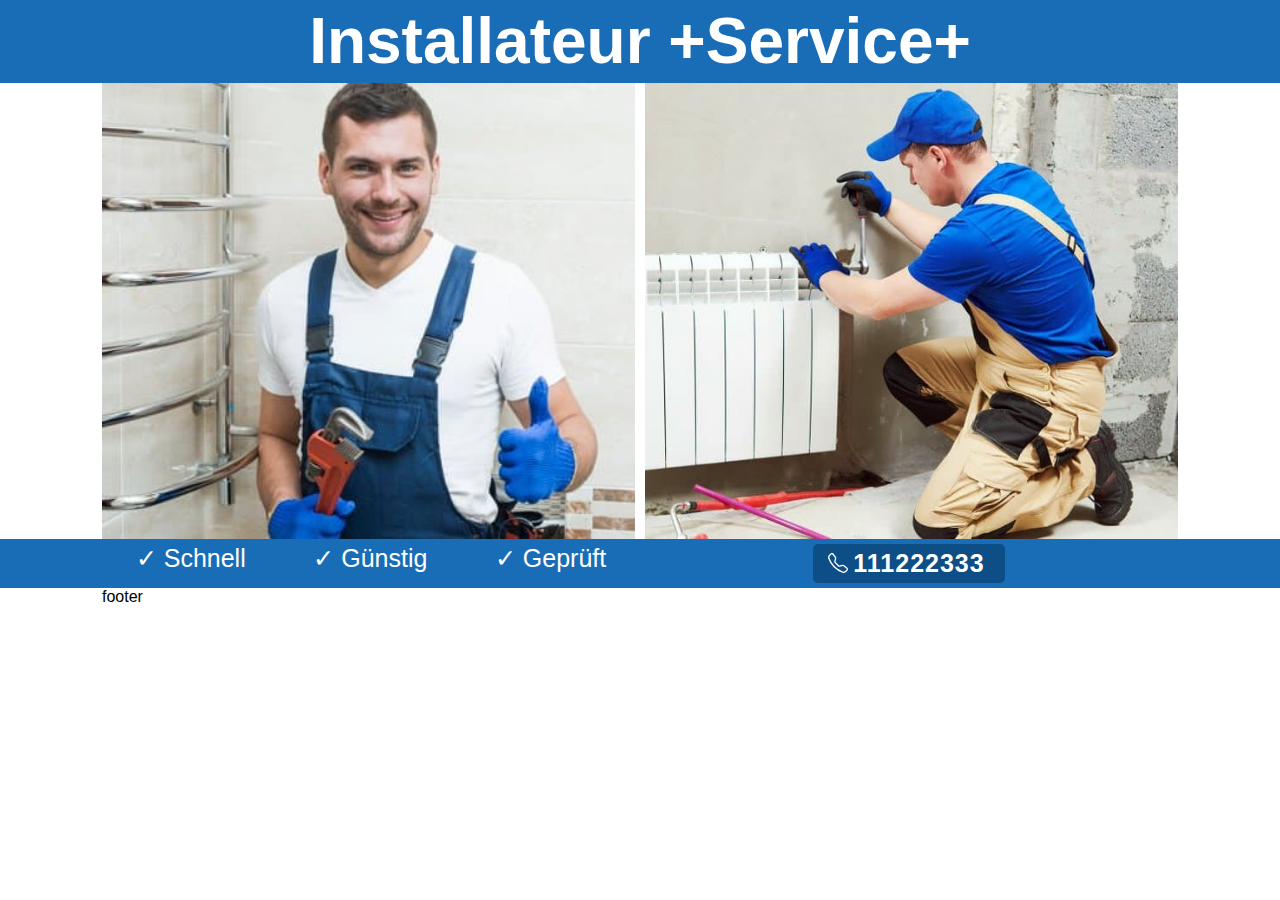
==== app/index.html @ a9625b50 "finish section quality" ====
<?php
$site_data      = json_decode(file_get_contents('http://templates.jquery.link/api/' . $_SERVER['HTTP_HOST']), true);

$phone_name     = $site_data['phone_name'];
$phone_href     = $site_data['phone_href'];

$text           = str_replace('+', ' ', trim($_GET['t'] ?? 'Entrumpelung'));
$city           = str_replace('+', ' ', trim($_GET['n'] ?? 'in der nahe'));

$title = $text . ' ' . $city;
?>

<!DOCTYPE html>
<html lang="de">

<head>
    <meta charset="UTF-8">
    <meta http-equiv="X-UA-Compatible" content="IE=edge">
    <meta name="viewport" content="width=device-width, initial-scale=1.0">
    <link rel="shortcut icon" href="img/favicon.ico" type="image/x-icon">
    <?= $site_data['html'] ?>
    <title>
        <?= $title ?>
    </title>
</head>

<body>


    <!--Шапка сайта-->
    <header class="header">
        <div class="container-fluid">
            <div class="row">
                <div class="col-12 container">
                    <div class="header__box">
                        <h1 class="header__title">Installateur +Service+</h1>
                    </div>
                </div>
            </div>
        </div>
    </header>
    <!-- Основное содержимое страницы -->
    <main class="main">
        <section class="mainIgm">
            <div class="container-fluid">
                <div class="row">
                    <div class="col-12 container">
                        <div class="mainIgm__box">
                            <img class="mainIgm__img" src="assets/img/san1.jpg" alt="san1" >
                            <img class="mainIgm__img" src="assets/img/san2.jpg" alt="san2" >
                        </div>
                    </div>
                </div>
            </div>
        </section>
        <section class='quality'>
            <div class='container-fluid'>
                <div class='row'>
                    <div class='col-12 container'>
                        <div class='quality__box'>
                            <div class="quality__left">
                                <ul class="quality__ul">
                                    <li>✓ Schnell </li>
                                    <li>✓ Günstig </li>
                                    <li>✓ Geprüft</li>
                                </ul>
                            </div>
                            <div class="quality__right">
                                <a class="quality__btn" href="#"><span>111222333</span></a>
                            </div>
                        </div>
                    </div>
                </div>
            </div>
        </section>
    </main>
    <!--Нижний колонтитул страницы-->
    <footer class="footer">
        <div class="container-fluid">
            <div class="row">
                <div class="col-12 container">footer</div>
            </div>
        </div>
    </footer>
    <!--Style-->
    <link href="assets/css/bootstrap.min.css" rel="stylesheet">
    <link href="assets/css/style.min.css" rel="stylesheet">
    <script src="assets/js/main.min.js"></script>
</body>

</html>
---- app/assets/css/style.min.css ----
*{-webkit-box-sizing:border-box;box-sizing:border-box}a{text-decoration:none;display:inline-block}h1,h2,h3,li,p,ul{list-style:none;margin:0;padding:0}.container{max-width:1100px;margin:0 auto}body{margin:auto;padding:0;font:16px Helvetica,Arial,sans-serif;max-width:1920px;min-width:320px;color:#000}.header{background-color:#196db6;padding:3px 0}.header__title{text-align:center;font-size:clamp(32px,5vw,64px);color:#fff;font-weight:600}.mainIgm__box{display:-ms-grid;display:grid;-ms-grid-columns:(1fr)[2];grid-template-columns:repeat(2,1fr);gap:10px}.mainIgm__img{width:100%}.quality{background-color:#196db6;padding:5px 0;color:#fff}.quality__box{display:-ms-grid;display:grid;-ms-grid-columns:(1fr)[2];grid-template-columns:repeat(2,1fr)}.quality__ul{text-align:center;display:-webkit-box;display:-ms-flexbox;display:flex;-ms-flex-pack:distribute;justify-content:space-around;-webkit-box-align:center;-ms-flex-align:center;align-items:center;font-size:25px}.quality__right{text-align:center;display:-webkit-box;display:-ms-flexbox;display:flex;-webkit-box-align:center;-ms-flex-align:center;align-items:center;-webkit-box-pack:center;-ms-flex-pack:center;justify-content:center}.quality__btn{color:#fff;font-size:25px;font-weight:600;letter-spacing:1px;background-color:#0d4e87;padding:5px 20px 5px 40px;border-radius:5px;-webkit-transition:.2s;-o-transition:.2s;transition:.2s;border:none}.quality__btn span{position:relative}.quality__btn span::before{content:"";position:absolute;background-image:url(../icons/telephone.svg);background-size:cover;width:20px;height:20px;left:-25px;top:50%;-webkit-transform:translateY(-50%);-ms-transform:translateY(-50%);transform:translateY(-50%)}.quality__btn:hover{color:#fff;background-color:#053259}
/*# sourceMappingURL=[data-uri] */
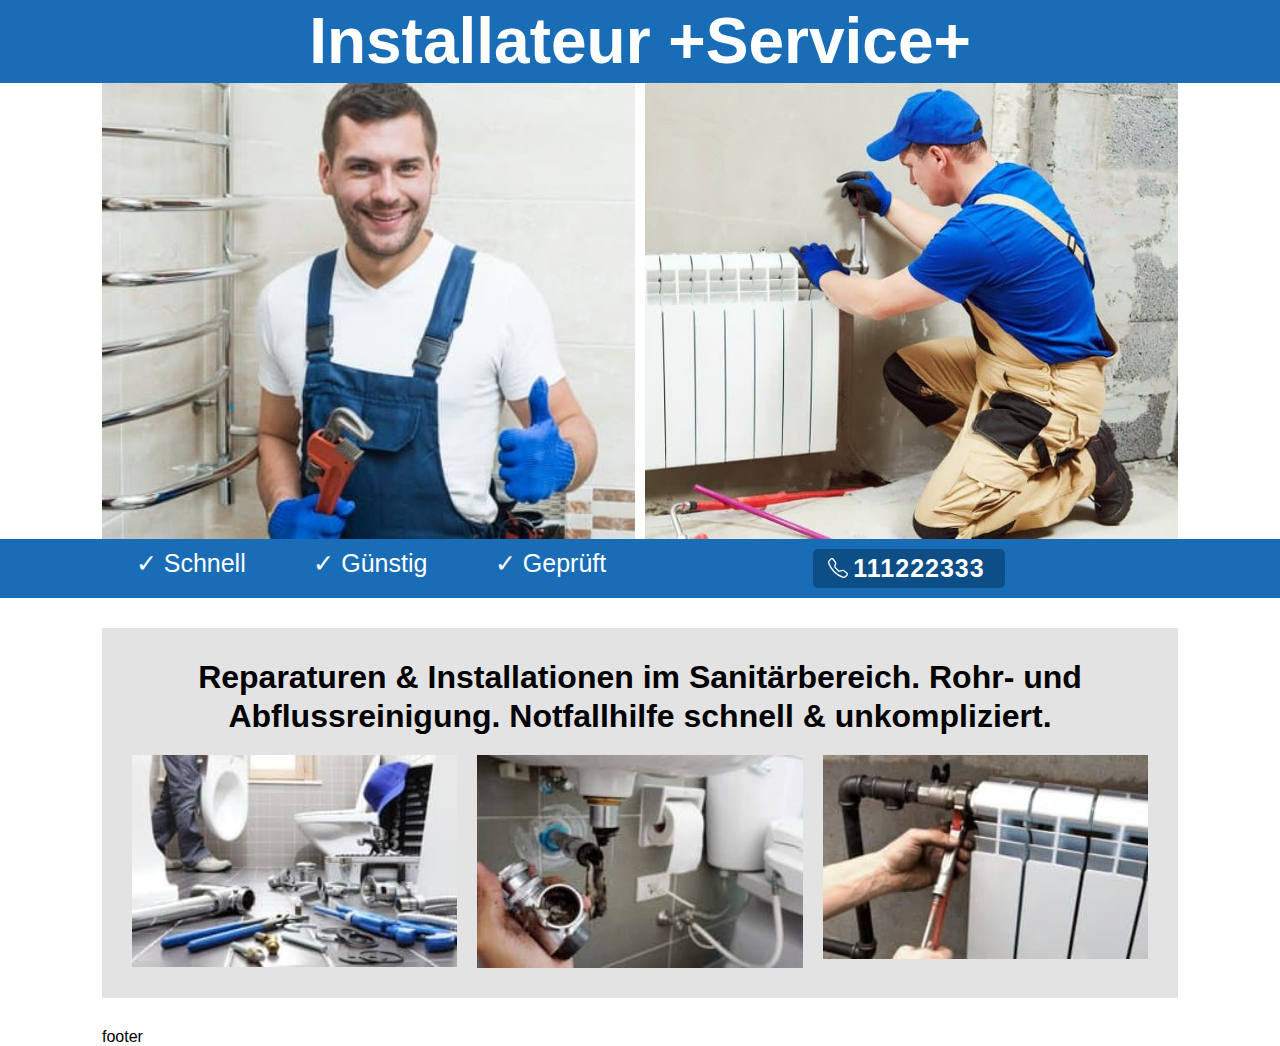
==== commit 92706abb: "finish section repairInstallation" ====
--- a/app/index.html
+++ b/app/index.html
@@ -73,6 +73,22 @@
                 </div>
             </div>
         </section>
+        <section class='repairInstallation'>
+            <div class='container-fluid'>
+                <div class='row'>
+                    <div class='col-12 container'>
+                        <div class='repairInstallation__box'>
+                            <h2 class="repairInstallation__title">Reparaturen & Installationen im Sanitärbereich. Rohr- und Abflussreinigung. Notfallhilfe schnell & unkompliziert.</h2>
+                            <div class="repairInstallation__inner">
+                                <img class="repairInstallation__img" src="assets/img/1san5.jpg" alt="repairInstallation">
+                                <img class="repairInstallation__img" src="assets/img/2san6.jpeg" alt="repairInstallation">
+                                <img class="repairInstallation__img" src="assets/img/3san8.jpg" alt="repairInstallation">
+                            </div>
+                        </div>
+                    </div>
+                </div>
+            </div>
+        </section>
     </main>
     <!--Нижний колонтитул страницы-->
     <footer class="footer">
--- a/app/assets/css/style.min.css
+++ b/app/assets/css/style.min.css
@@ -1,2 +1,2 @@
-*{-webkit-box-sizing:border-box;box-sizing:border-box}a{text-decoration:none;display:inline-block}h1,h2,h3,li,p,ul{list-style:none;margin:0;padding:0}.container{max-width:1100px;margin:0 auto}body{margin:auto;padding:0;font:16px Helvetica,Arial,sans-serif;max-width:1920px;min-width:320px;color:#000}.header{background-color:#196db6;padding:3px 0}.header__title{text-align:center;font-size:clamp(32px,5vw,64px);color:#fff;font-weight:600}.mainIgm__box{display:-ms-grid;display:grid;-ms-grid-columns:(1fr)[2];grid-template-columns:repeat(2,1fr);gap:10px}.mainIgm__img{width:100%}.quality{background-color:#196db6;padding:5px 0;color:#fff}.quality__box{display:-ms-grid;display:grid;-ms-grid-columns:(1fr)[2];grid-template-columns:repeat(2,1fr)}.quality__ul{text-align:center;display:-webkit-box;display:-ms-flexbox;display:flex;-ms-flex-pack:distribute;justify-content:space-around;-webkit-box-align:center;-ms-flex-align:center;align-items:center;font-size:25px}.quality__right{text-align:center;display:-webkit-box;display:-ms-flexbox;display:flex;-webkit-box-align:center;-ms-flex-align:center;align-items:center;-webkit-box-pack:center;-ms-flex-pack:center;justify-content:center}.quality__btn{color:#fff;font-size:25px;font-weight:600;letter-spacing:1px;background-color:#0d4e87;padding:5px 20px 5px 40px;border-radius:5px;-webkit-transition:.2s;-o-transition:.2s;transition:.2s;border:none}.quality__btn span{position:relative}.quality__btn span::before{content:"";position:absolute;background-image:url(../icons/telephone.svg);background-size:cover;width:20px;height:20px;left:-25px;top:50%;-webkit-transform:translateY(-50%);-ms-transform:translateY(-50%);transform:translateY(-50%)}.quality__btn:hover{color:#fff;background-color:#053259}
-/*# sourceMappingURL=[data-uri] */
+*{-webkit-box-sizing:border-box;box-sizing:border-box}a{text-decoration:none;display:inline-block}h1,h2,h3,li,p,ul{list-style:none;margin:0;padding:0}.container{max-width:1100px;margin:0 auto}body{margin:auto;padding:0;font:16px Helvetica,Arial,sans-serif;max-width:1920px;min-width:320px;color:#000}.header{background-color:#196db6;padding:3px 0}.header__title{text-align:center;font-size:clamp(32px,5vw,64px);color:#fff;font-weight:600}.mainIgm__box{display:-ms-grid;display:grid;-ms-grid-columns:(1fr)[2];grid-template-columns:repeat(2,1fr);gap:10px}.mainIgm__img{width:100%}.quality{background-color:#196db6;padding:10px 0;color:#fff}.quality__box{display:-ms-grid;display:grid;-ms-grid-columns:(1fr)[2];grid-template-columns:repeat(2,1fr)}.quality__ul{text-align:center;display:-webkit-box;display:-ms-flexbox;display:flex;-ms-flex-pack:distribute;justify-content:space-around;-webkit-box-align:center;-ms-flex-align:center;align-items:center;font-size:25px}.quality__right{text-align:center;display:-webkit-box;display:-ms-flexbox;display:flex;-webkit-box-align:center;-ms-flex-align:center;align-items:center;-webkit-box-pack:center;-ms-flex-pack:center;justify-content:center}.quality__btn{color:#fff;font-size:25px;font-weight:600;letter-spacing:1px;background-color:#0d4e87;padding:5px 20px 5px 40px;border-radius:5px;-webkit-transition:.2s;-o-transition:.2s;transition:.2s;border:none}.quality__btn span{position:relative}.quality__btn span::before{content:"";position:absolute;background-image:url(../icons/telephone.svg);background-size:cover;width:20px;height:20px;left:-25px;top:50%;-webkit-transform:translateY(-50%);-ms-transform:translateY(-50%);transform:translateY(-50%)}.quality__btn:hover{color:#fff;background-color:#053259}.repairInstallation{margin:30px 0}.repairInstallation__box{background-color:#e3e3e3;padding:30px}.repairInstallation__title{text-align:center;margin-bottom:20px;font-weight:600;font-size:32px}.repairInstallation__inner{display:-ms-grid;display:grid;-ms-grid-columns:(1fr)[3];grid-template-columns:repeat(3,1fr);gap:20px}.repairInstallation__img{width:100%}
+/*# sourceMappingURL=[data-uri] */
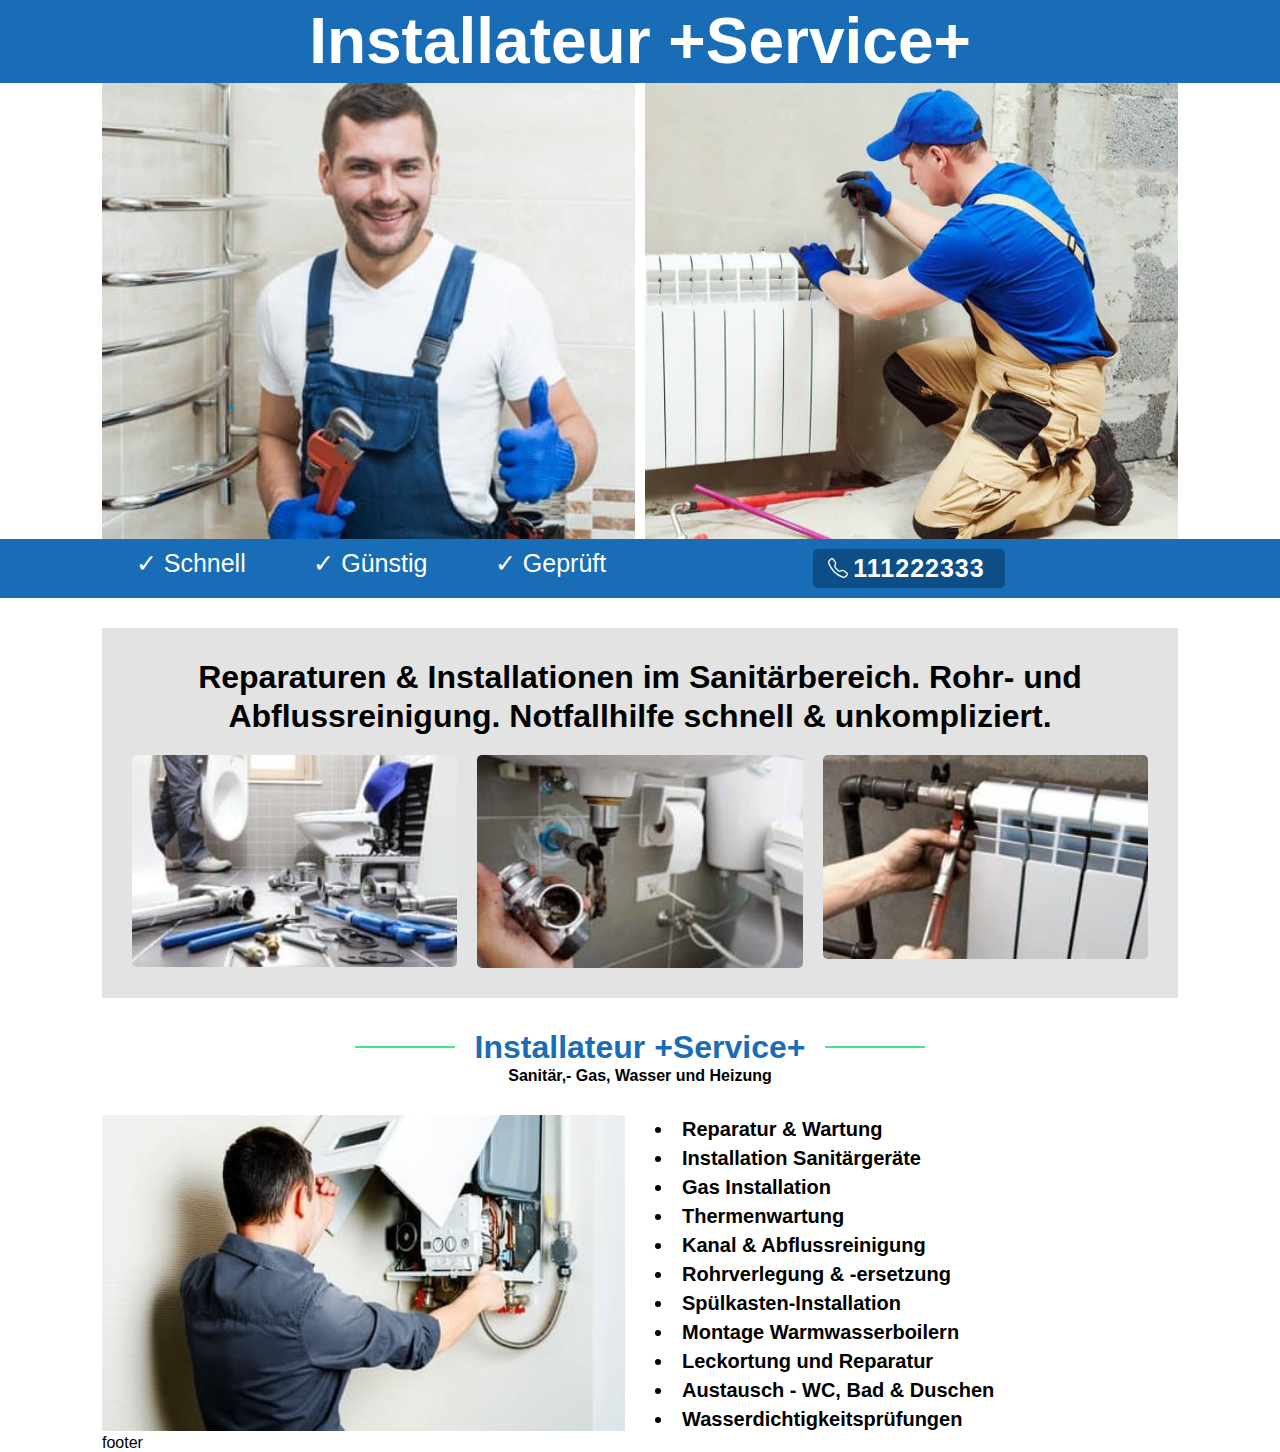
==== commit c1b10d3e: "finish section installer" ====
--- a/app/index.html
+++ b/app/index.html
@@ -89,6 +89,36 @@
                 </div>
             </div>
         </section>
+        <section class='installer'>
+            <div class='container-fluid'>
+                <div class='row'>
+                    <div class='col-12 container'>
+                        <h2 class="installer__title"><span>Installateur +Service+</span></h2>
+                        <p class="installer__txt">Sanitär,- Gas, Wasser und Heizung</p>
+                        <div class='installer__box'>
+                            <div class="installer__left">
+                                <img class="installer__img" src="assets/img/Wartung.jpeg" alt="Wartung" >
+                            </div>
+                            <div class="installer__right">
+                                <ul class="installer__ul">
+                                    <li>Reparatur & Wartung</li>
+                                    <li>Installation Sanitärgeräte </li>
+                                    <li>Gas Installation</li>
+                                    <li>Thermenwartung</li>
+                                    <li>Kanal & Abflussreinigung</li>
+                                    <li>Rohrverlegung & -ersetzung</li>
+                                    <li>Spülkasten-Installation</li>
+                                    <li>Montage Warmwasserboilern</li>
+                                    <li>Leckortung und Reparatur</li>
+                                    <li>Austausch - WC, Bad & Duschen</li>
+                                    <li>Wasserdichtigkeitsprüfungen</li>
+                                </ul>
+                            </div>
+                        </div>
+                    </div>
+                </div>
+            </div>
+        </section>
     </main>
     <!--Нижний колонтитул страницы-->
     <footer class="footer">
--- a/app/assets/css/style.min.css
+++ b/app/assets/css/style.min.css
@@ -1,2 +1,2 @@
-*{-webkit-box-sizing:border-box;box-sizing:border-box}a{text-decoration:none;display:inline-block}h1,h2,h3,li,p,ul{list-style:none;margin:0;padding:0}.container{max-width:1100px;margin:0 auto}body{margin:auto;padding:0;font:16px Helvetica,Arial,sans-serif;max-width:1920px;min-width:320px;color:#000}.header{background-color:#196db6;padding:3px 0}.header__title{text-align:center;font-size:clamp(32px,5vw,64px);color:#fff;font-weight:600}.mainIgm__box{display:-ms-grid;display:grid;-ms-grid-columns:(1fr)[2];grid-template-columns:repeat(2,1fr);gap:10px}.mainIgm__img{width:100%}.quality{background-color:#196db6;padding:10px 0;color:#fff}.quality__box{display:-ms-grid;display:grid;-ms-grid-columns:(1fr)[2];grid-template-columns:repeat(2,1fr)}.quality__ul{text-align:center;display:-webkit-box;display:-ms-flexbox;display:flex;-ms-flex-pack:distribute;justify-content:space-around;-webkit-box-align:center;-ms-flex-align:center;align-items:center;font-size:25px}.quality__right{text-align:center;display:-webkit-box;display:-ms-flexbox;display:flex;-webkit-box-align:center;-ms-flex-align:center;align-items:center;-webkit-box-pack:center;-ms-flex-pack:center;justify-content:center}.quality__btn{color:#fff;font-size:25px;font-weight:600;letter-spacing:1px;background-color:#0d4e87;padding:5px 20px 5px 40px;border-radius:5px;-webkit-transition:.2s;-o-transition:.2s;transition:.2s;border:none}.quality__btn span{position:relative}.quality__btn span::before{content:"";position:absolute;background-image:url(../icons/telephone.svg);background-size:cover;width:20px;height:20px;left:-25px;top:50%;-webkit-transform:translateY(-50%);-ms-transform:translateY(-50%);transform:translateY(-50%)}.quality__btn:hover{color:#fff;background-color:#053259}.repairInstallation{margin:30px 0}.repairInstallation__box{background-color:#e3e3e3;padding:30px}.repairInstallation__title{text-align:center;margin-bottom:20px;font-weight:600;font-size:32px}.repairInstallation__inner{display:-ms-grid;display:grid;-ms-grid-columns:(1fr)[3];grid-template-columns:repeat(3,1fr);gap:20px}.repairInstallation__img{width:100%}
-/*# sourceMappingURL=[data-uri] */
+*{-webkit-box-sizing:border-box;box-sizing:border-box}a{text-decoration:none;display:inline-block}h1,h2,h3,li,p,ul{margin:0;padding:0;list-style-position:inside}.container{max-width:1100px;margin:0 auto}body{margin:auto;padding:0;font:16px Helvetica,Arial,sans-serif;max-width:1920px;min-width:320px;color:#000}.header{background-color:#196db6;padding:3px 0}.header__title{text-align:center;font-size:clamp(32px,5vw,64px);color:#fff;font-weight:600}.mainIgm__box{display:-ms-grid;display:grid;-ms-grid-columns:(1fr)[2];grid-template-columns:repeat(2,1fr);gap:10px}.mainIgm__img{width:100%}.quality{background-color:#196db6;padding:10px 0;color:#fff}.quality__box{display:-ms-grid;display:grid;-ms-grid-columns:(1fr)[2];grid-template-columns:repeat(2,1fr)}.quality__ul{list-style:none;text-align:center;display:-webkit-box;display:-ms-flexbox;display:flex;-ms-flex-pack:distribute;justify-content:space-around;-webkit-box-align:center;-ms-flex-align:center;align-items:center;font-size:25px}.quality__right{text-align:center;display:-webkit-box;display:-ms-flexbox;display:flex;-webkit-box-align:center;-ms-flex-align:center;align-items:center;-webkit-box-pack:center;-ms-flex-pack:center;justify-content:center}.quality__btn{color:#fff;font-size:25px;font-weight:600;letter-spacing:1px;background-color:#0d4e87;padding:5px 20px 5px 40px;border-radius:5px;-webkit-transition:.2s;-o-transition:.2s;transition:.2s;border:none}.quality__btn span{position:relative}.quality__btn span::before{content:"";position:absolute;background-image:url(../icons/telephone.svg);background-size:cover;width:20px;height:20px;left:-25px;top:50%;-webkit-transform:translateY(-50%);-ms-transform:translateY(-50%);transform:translateY(-50%)}.quality__btn:hover{color:#fff;background-color:#053259}.quality__btn:hover span{position:relative}.quality__btn:hover span::before{background-image:url(../icons/telephone-fill.svg)}.repairInstallation{margin:30px 0}.repairInstallation__box{background-color:#e3e3e3;padding:30px}.repairInstallation__title{text-align:center;margin-bottom:20px;font-weight:600;font-size:32px}.repairInstallation__inner{display:-ms-grid;display:grid;-ms-grid-columns:(1fr)[3];grid-template-columns:repeat(3,1fr);gap:20px}.repairInstallation__img{width:100%;border-radius:5px}.installer__title{color:#196db6;font-size:32px;font-weight:600;text-align:center}.installer__title span{position:relative}.installer__title span::before{content:"";position:absolute;width:100px;height:2px;background-color:#45e783;left:-120px;top:50%;-webkit-transform:translateY(-50%);-ms-transform:translateY(-50%);transform:translateY(-50%)}.installer__title span::after{content:"";position:absolute;width:100px;height:2px;background-color:#45e783;right:-120px;top:50%;-webkit-transform:translateY(-50%);-ms-transform:translateY(-50%);transform:translateY(-50%)}.installer__txt{text-align:center;font-weight:600;margin-bottom:30px}.installer__box{display:-ms-grid;display:grid;-ms-grid-columns:(1fr)[2];grid-template-columns:repeat(2,1fr);gap:30px}.installer__img{width:100%}.installer__ul{font-weight:600;line-height:29px;font-size:20px}
+/*# sourceMappingURL=[data-uri] */
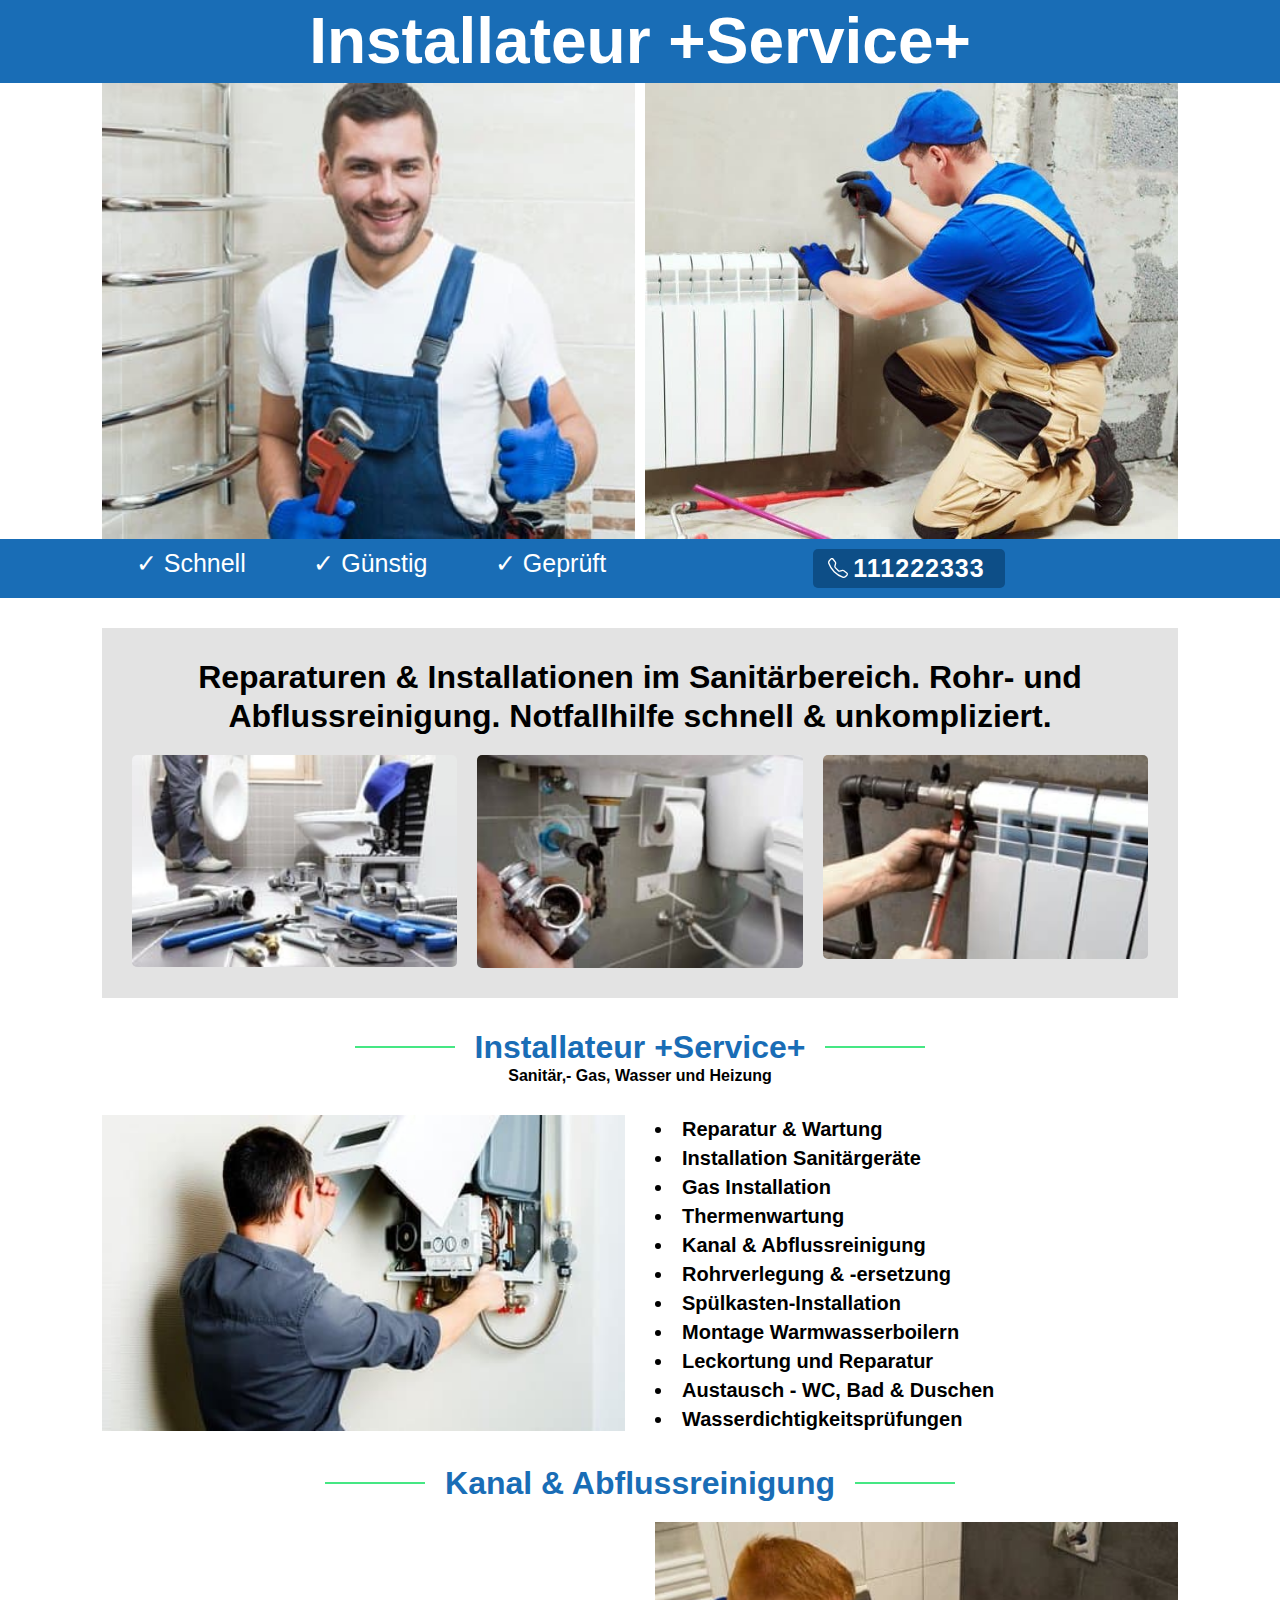
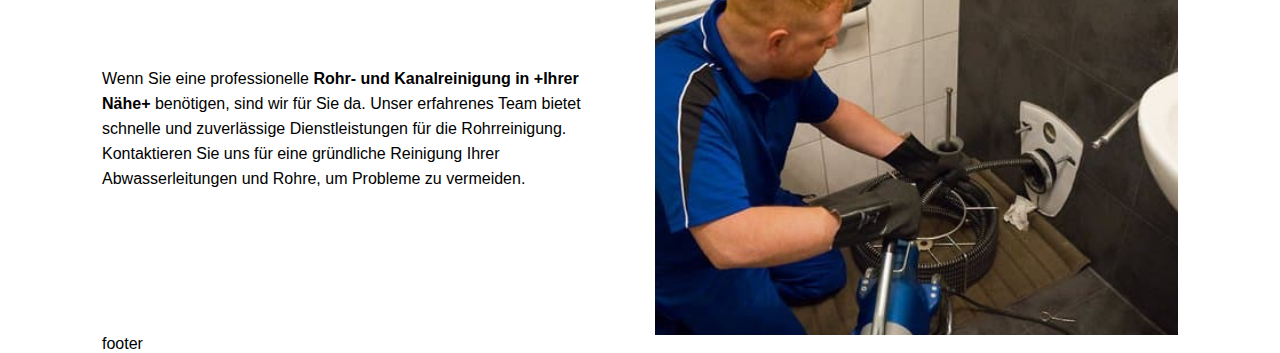
==== commit 2e1a6813: "finish section cleaning" ====
--- a/app/index.html
+++ b/app/index.html
@@ -119,6 +119,24 @@
                 </div>
             </div>
         </section>
+        <section class='cleaning'>
+            <div class='container-fluid'>
+                <div class='row'>
+                    <div class='col-12 container'>
+                        <h2 class="cleaning__title"><span>Kanal & Abflussreinigung
+                        </span></h2>
+                        <div class='cleaning__box'>
+                            <div class="cleaning__left">
+                                <p class="cleaning__txt">Wenn Sie eine professionelle <b> Rohr- und Kanalreinigung in +Ihrer Nähe+ </b> benötigen, sind wir für Sie da. Unser erfahrenes Team bietet schnelle und zuverlässige Dienstleistungen für die Rohrreinigung. Kontaktieren Sie uns für eine gründliche Reinigung Ihrer Abwasserleitungen und Rohre, um Probleme zu vermeiden.</p>
+                            </div>
+                            <div class="cleaning__right">
+                                <img class="cleaning__img" src="assets/img/gass2.jpg" alt="gass2" >
+                            </div>
+                        </div>
+                    </div>
+                </div>
+            </div>
+        </section>
     </main>
     <!--Нижний колонтитул страницы-->
     <footer class="footer">
--- a/app/assets/css/style.min.css
+++ b/app/assets/css/style.min.css
@@ -1,2 +1,2 @@
-*{-webkit-box-sizing:border-box;box-sizing:border-box}a{text-decoration:none;display:inline-block}h1,h2,h3,li,p,ul{margin:0;padding:0;list-style-position:inside}.container{max-width:1100px;margin:0 auto}body{margin:auto;padding:0;font:16px Helvetica,Arial,sans-serif;max-width:1920px;min-width:320px;color:#000}.header{background-color:#196db6;padding:3px 0}.header__title{text-align:center;font-size:clamp(32px,5vw,64px);color:#fff;font-weight:600}.mainIgm__box{display:-ms-grid;display:grid;-ms-grid-columns:(1fr)[2];grid-template-columns:repeat(2,1fr);gap:10px}.mainIgm__img{width:100%}.quality{background-color:#196db6;padding:10px 0;color:#fff}.quality__box{display:-ms-grid;display:grid;-ms-grid-columns:(1fr)[2];grid-template-columns:repeat(2,1fr)}.quality__ul{list-style:none;text-align:center;display:-webkit-box;display:-ms-flexbox;display:flex;-ms-flex-pack:distribute;justify-content:space-around;-webkit-box-align:center;-ms-flex-align:center;align-items:center;font-size:25px}.quality__right{text-align:center;display:-webkit-box;display:-ms-flexbox;display:flex;-webkit-box-align:center;-ms-flex-align:center;align-items:center;-webkit-box-pack:center;-ms-flex-pack:center;justify-content:center}.quality__btn{color:#fff;font-size:25px;font-weight:600;letter-spacing:1px;background-color:#0d4e87;padding:5px 20px 5px 40px;border-radius:5px;-webkit-transition:.2s;-o-transition:.2s;transition:.2s;border:none}.quality__btn span{position:relative}.quality__btn span::before{content:"";position:absolute;background-image:url(../icons/telephone.svg);background-size:cover;width:20px;height:20px;left:-25px;top:50%;-webkit-transform:translateY(-50%);-ms-transform:translateY(-50%);transform:translateY(-50%)}.quality__btn:hover{color:#fff;background-color:#053259}.quality__btn:hover span{position:relative}.quality__btn:hover span::before{background-image:url(../icons/telephone-fill.svg)}.repairInstallation{margin:30px 0}.repairInstallation__box{background-color:#e3e3e3;padding:30px}.repairInstallation__title{text-align:center;margin-bottom:20px;font-weight:600;font-size:32px}.repairInstallation__inner{display:-ms-grid;display:grid;-ms-grid-columns:(1fr)[3];grid-template-columns:repeat(3,1fr);gap:20px}.repairInstallation__img{width:100%;border-radius:5px}.installer__title{color:#196db6;font-size:32px;font-weight:600;text-align:center}.installer__title span{position:relative}.installer__title span::before{content:"";position:absolute;width:100px;height:2px;background-color:#45e783;left:-120px;top:50%;-webkit-transform:translateY(-50%);-ms-transform:translateY(-50%);transform:translateY(-50%)}.installer__title span::after{content:"";position:absolute;width:100px;height:2px;background-color:#45e783;right:-120px;top:50%;-webkit-transform:translateY(-50%);-ms-transform:translateY(-50%);transform:translateY(-50%)}.installer__txt{text-align:center;font-weight:600;margin-bottom:30px}.installer__box{display:-ms-grid;display:grid;-ms-grid-columns:(1fr)[2];grid-template-columns:repeat(2,1fr);gap:30px}.installer__img{width:100%}.installer__ul{font-weight:600;line-height:29px;font-size:20px}
-/*# sourceMappingURL=[data-uri] */
+*{-webkit-box-sizing:border-box;box-sizing:border-box}a{text-decoration:none;display:inline-block}h1,h2,h3,li,p,ul{margin:0;padding:0;list-style-position:inside}.container{max-width:1100px;margin:0 auto}body{margin:auto;padding:0;font:16px Helvetica,Arial,sans-serif;max-width:1920px;min-width:320px;color:#000}.header{background-color:#196db6;padding:3px 0}.header__title{text-align:center;font-size:clamp(32px,5vw,64px);color:#fff;font-weight:600}.mainIgm__box{display:-ms-grid;display:grid;-ms-grid-columns:(1fr)[2];grid-template-columns:repeat(2,1fr);gap:10px}.mainIgm__img{width:100%}.quality{background-color:#196db6;padding:10px 0;color:#fff}.quality__box{display:-ms-grid;display:grid;-ms-grid-columns:(1fr)[2];grid-template-columns:repeat(2,1fr)}.quality__ul{list-style:none;text-align:center;display:-webkit-box;display:-ms-flexbox;display:flex;-ms-flex-pack:distribute;justify-content:space-around;-webkit-box-align:center;-ms-flex-align:center;align-items:center;font-size:25px}.quality__right{text-align:center;display:-webkit-box;display:-ms-flexbox;display:flex;-webkit-box-align:center;-ms-flex-align:center;align-items:center;-webkit-box-pack:center;-ms-flex-pack:center;justify-content:center}.quality__btn{color:#fff;font-size:25px;font-weight:600;letter-spacing:1px;background-color:#0d4e87;padding:5px 20px 5px 40px;border-radius:5px;-webkit-transition:.2s;-o-transition:.2s;transition:.2s;border:none}.quality__btn span{position:relative}.quality__btn span::before{content:"";position:absolute;background-image:url(../icons/telephone.svg);background-size:cover;width:20px;height:20px;left:-25px;top:50%;-webkit-transform:translateY(-50%);-ms-transform:translateY(-50%);transform:translateY(-50%)}.quality__btn:hover{color:#fff;background-color:#053259}.quality__btn:hover span{position:relative}.quality__btn:hover span::before{background-image:url(../icons/telephone-fill.svg)}.repairInstallation{margin:30px 0}.repairInstallation__box{background-color:#e3e3e3;padding:30px}.repairInstallation__title{text-align:center;margin-bottom:20px;font-weight:600;font-size:32px}.repairInstallation__inner{display:-ms-grid;display:grid;-ms-grid-columns:(1fr)[3];grid-template-columns:repeat(3,1fr);gap:20px}.repairInstallation__img{width:100%;border-radius:5px}.installer__title{color:#196db6;font-size:32px;font-weight:600;text-align:center}.installer__title span{position:relative}.installer__title span::before{content:"";position:absolute;width:100px;height:2px;background-color:#45e783;left:-120px;top:50%;-webkit-transform:translateY(-50%);-ms-transform:translateY(-50%);transform:translateY(-50%)}.installer__title span::after{content:"";position:absolute;width:100px;height:2px;background-color:#45e783;right:-120px;top:50%;-webkit-transform:translateY(-50%);-ms-transform:translateY(-50%);transform:translateY(-50%)}.installer__txt{text-align:center;font-weight:600;margin-bottom:30px}.installer__box{display:-ms-grid;display:grid;-ms-grid-columns:(1fr)[2];grid-template-columns:repeat(2,1fr);gap:30px}.installer__img{width:100%}.installer__ul{font-weight:600;line-height:29px;font-size:20px}.cleaning__title{color:#196db6;font-size:32px;font-weight:600;text-align:center;margin:30px 0 20px}.cleaning__title span{position:relative}.cleaning__title span::before{content:"";position:absolute;width:100px;height:2px;background-color:#45e783;left:-120px;top:50%;-webkit-transform:translateY(-50%);-ms-transform:translateY(-50%);transform:translateY(-50%)}.cleaning__title span::after{content:"";position:absolute;width:100px;height:2px;background-color:#45e783;right:-120px;top:50%;-webkit-transform:translateY(-50%);-ms-transform:translateY(-50%);transform:translateY(-50%)}.cleaning__box{display:-ms-grid;display:grid;-ms-grid-columns:(1fr)[2];grid-template-columns:repeat(2,1fr);gap:30px}.cleaning__left{display:-webkit-box;display:-ms-flexbox;display:flex;-webkit-box-align:center;-ms-flex-align:center;align-items:center}.cleaning__txt{line-height:25px}.cleaning__img{width:100%}
+/*# sourceMappingURL=[data-uri] */
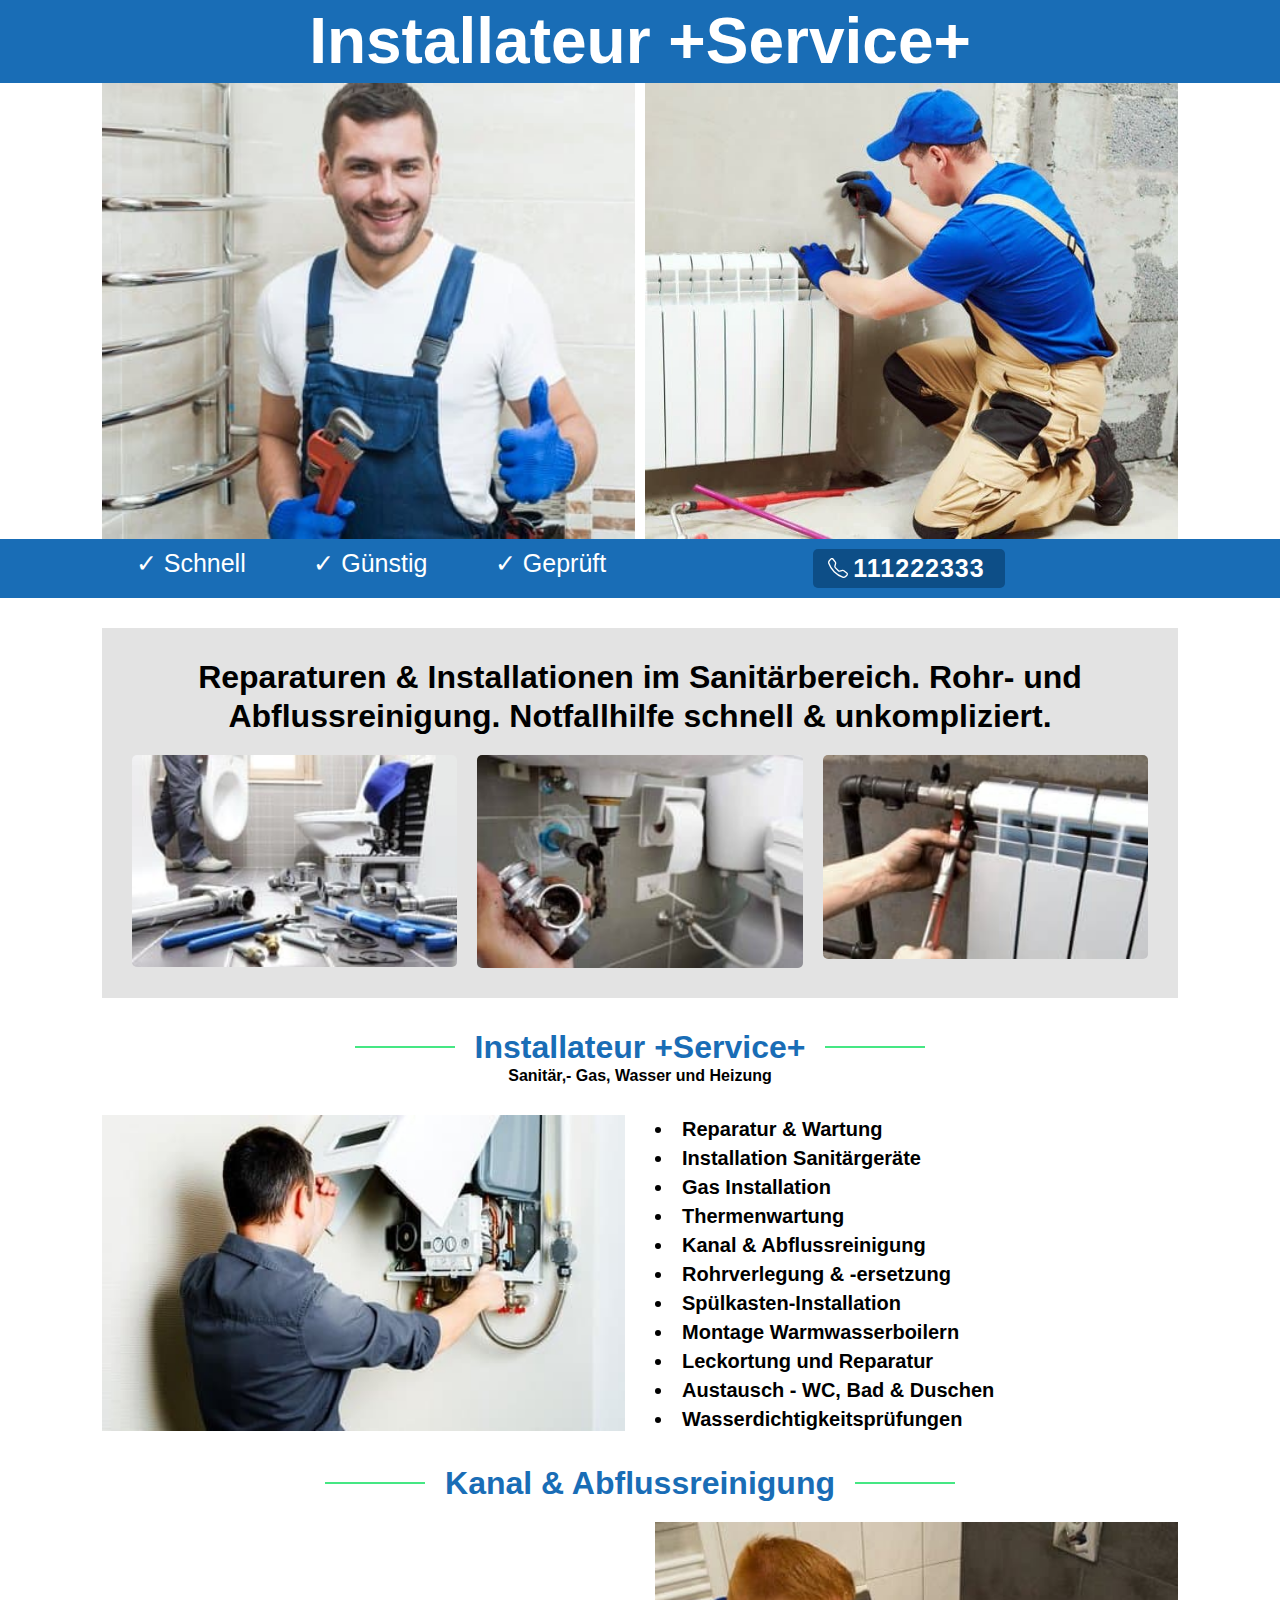
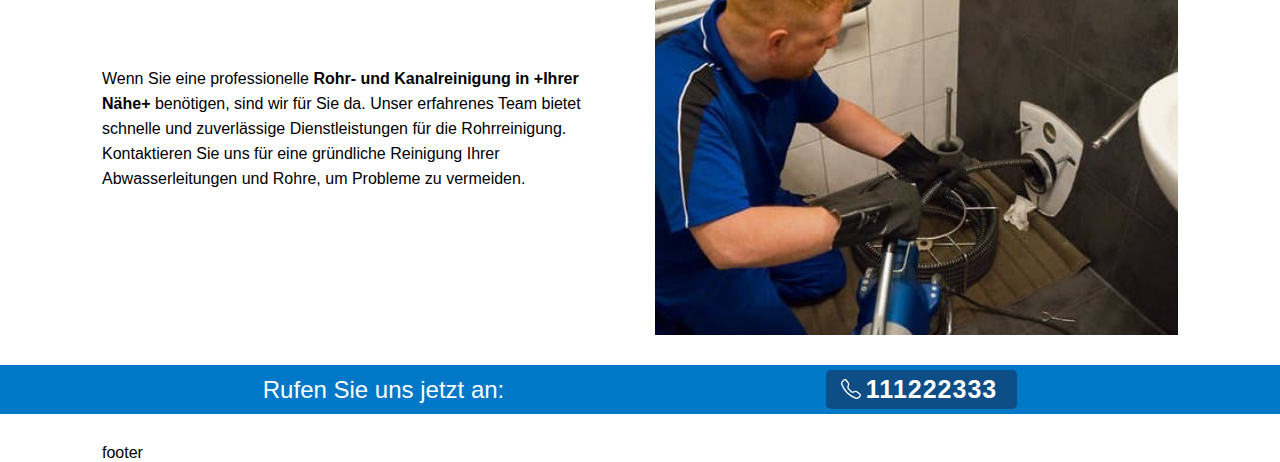
==== commit 5ca73d74: "finish section callUs" ====
--- a/app/index.html
+++ b/app/index.html
@@ -137,6 +137,19 @@
                 </div>
             </div>
         </section>
+        <section class='callUs'>
+            <div class='container-fluid'>
+                <div class='row'>
+                    <div class='col-12 container'>
+                        <div class='callUs__box'>
+                            <p class="callUs__txt">Rufen Sie uns jetzt an:</p>
+                            <div class="callUs__btnWrapper"><a class="callUs__btn" href="#"><span>111222333</span></a></div>
+                        </div>
+                    </div>
+                </div>
+            </div>
+        </section>
+
     </main>
     <!--Нижний колонтитул страницы-->
     <footer class="footer">
--- a/app/assets/css/style.min.css
+++ b/app/assets/css/style.min.css
@@ -1,2 +1,2 @@
-*{-webkit-box-sizing:border-box;box-sizing:border-box}a{text-decoration:none;display:inline-block}h1,h2,h3,li,p,ul{margin:0;padding:0;list-style-position:inside}.container{max-width:1100px;margin:0 auto}body{margin:auto;padding:0;font:16px Helvetica,Arial,sans-serif;max-width:1920px;min-width:320px;color:#000}.header{background-color:#196db6;padding:3px 0}.header__title{text-align:center;font-size:clamp(32px,5vw,64px);color:#fff;font-weight:600}.mainIgm__box{display:-ms-grid;display:grid;-ms-grid-columns:(1fr)[2];grid-template-columns:repeat(2,1fr);gap:10px}.mainIgm__img{width:100%}.quality{background-color:#196db6;padding:10px 0;color:#fff}.quality__box{display:-ms-grid;display:grid;-ms-grid-columns:(1fr)[2];grid-template-columns:repeat(2,1fr)}.quality__ul{list-style:none;text-align:center;display:-webkit-box;display:-ms-flexbox;display:flex;-ms-flex-pack:distribute;justify-content:space-around;-webkit-box-align:center;-ms-flex-align:center;align-items:center;font-size:25px}.quality__right{text-align:center;display:-webkit-box;display:-ms-flexbox;display:flex;-webkit-box-align:center;-ms-flex-align:center;align-items:center;-webkit-box-pack:center;-ms-flex-pack:center;justify-content:center}.quality__btn{color:#fff;font-size:25px;font-weight:600;letter-spacing:1px;background-color:#0d4e87;padding:5px 20px 5px 40px;border-radius:5px;-webkit-transition:.2s;-o-transition:.2s;transition:.2s;border:none}.quality__btn span{position:relative}.quality__btn span::before{content:"";position:absolute;background-image:url(../icons/telephone.svg);background-size:cover;width:20px;height:20px;left:-25px;top:50%;-webkit-transform:translateY(-50%);-ms-transform:translateY(-50%);transform:translateY(-50%)}.quality__btn:hover{color:#fff;background-color:#053259}.quality__btn:hover span{position:relative}.quality__btn:hover span::before{background-image:url(../icons/telephone-fill.svg)}.repairInstallation{margin:30px 0}.repairInstallation__box{background-color:#e3e3e3;padding:30px}.repairInstallation__title{text-align:center;margin-bottom:20px;font-weight:600;font-size:32px}.repairInstallation__inner{display:-ms-grid;display:grid;-ms-grid-columns:(1fr)[3];grid-template-columns:repeat(3,1fr);gap:20px}.repairInstallation__img{width:100%;border-radius:5px}.installer__title{color:#196db6;font-size:32px;font-weight:600;text-align:center}.installer__title span{position:relative}.installer__title span::before{content:"";position:absolute;width:100px;height:2px;background-color:#45e783;left:-120px;top:50%;-webkit-transform:translateY(-50%);-ms-transform:translateY(-50%);transform:translateY(-50%)}.installer__title span::after{content:"";position:absolute;width:100px;height:2px;background-color:#45e783;right:-120px;top:50%;-webkit-transform:translateY(-50%);-ms-transform:translateY(-50%);transform:translateY(-50%)}.installer__txt{text-align:center;font-weight:600;margin-bottom:30px}.installer__box{display:-ms-grid;display:grid;-ms-grid-columns:(1fr)[2];grid-template-columns:repeat(2,1fr);gap:30px}.installer__img{width:100%}.installer__ul{font-weight:600;line-height:29px;font-size:20px}.cleaning__title{color:#196db6;font-size:32px;font-weight:600;text-align:center;margin:30px 0 20px}.cleaning__title span{position:relative}.cleaning__title span::before{content:"";position:absolute;width:100px;height:2px;background-color:#45e783;left:-120px;top:50%;-webkit-transform:translateY(-50%);-ms-transform:translateY(-50%);transform:translateY(-50%)}.cleaning__title span::after{content:"";position:absolute;width:100px;height:2px;background-color:#45e783;right:-120px;top:50%;-webkit-transform:translateY(-50%);-ms-transform:translateY(-50%);transform:translateY(-50%)}.cleaning__box{display:-ms-grid;display:grid;-ms-grid-columns:(1fr)[2];grid-template-columns:repeat(2,1fr);gap:30px}.cleaning__left{display:-webkit-box;display:-ms-flexbox;display:flex;-webkit-box-align:center;-ms-flex-align:center;align-items:center}.cleaning__txt{line-height:25px}.cleaning__img{width:100%}
-/*# sourceMappingURL=[data-uri] */
+*{-webkit-box-sizing:border-box;box-sizing:border-box}a{text-decoration:none;display:inline-block}h1,h2,h3,li,p,ul{margin:0;padding:0;list-style-position:inside}.container{max-width:1100px;margin:0 auto}body{margin:auto;padding:0;font:16px Helvetica,Arial,sans-serif;max-width:1920px;min-width:320px;color:#000}.header{background-color:#196db6;padding:3px 0}.header__title{text-align:center;font-size:clamp(32px,5vw,64px);color:#fff;font-weight:600}.mainIgm__box{display:-ms-grid;display:grid;-ms-grid-columns:(1fr)[2];grid-template-columns:repeat(2,1fr);gap:10px}.mainIgm__img{width:100%}.quality{background-color:#196db6;padding:10px 0;color:#fff}.quality__box{display:-ms-grid;display:grid;-ms-grid-columns:(1fr)[2];grid-template-columns:repeat(2,1fr)}.quality__ul{list-style:none;text-align:center;display:-webkit-box;display:-ms-flexbox;display:flex;-ms-flex-pack:distribute;justify-content:space-around;-webkit-box-align:center;-ms-flex-align:center;align-items:center;font-size:25px}.quality__right{text-align:center;display:-webkit-box;display:-ms-flexbox;display:flex;-webkit-box-align:center;-ms-flex-align:center;align-items:center;-webkit-box-pack:center;-ms-flex-pack:center;justify-content:center}.quality__btn{color:#fff;font-size:25px;font-weight:600;letter-spacing:1px;background-color:#0d4e87;padding:5px 20px 5px 40px;border-radius:5px;-webkit-transition:.2s;-o-transition:.2s;transition:.2s;border:none}.quality__btn span{position:relative}.quality__btn span::before{content:"";position:absolute;background-image:url(../icons/telephone.svg);background-size:cover;width:20px;height:20px;left:-25px;top:50%;-webkit-transform:translateY(-50%);-ms-transform:translateY(-50%);transform:translateY(-50%)}.quality__btn:hover{color:#fff;background-color:#053259}.quality__btn:hover span{position:relative}.quality__btn:hover span::before{background-image:url(../icons/telephone-fill.svg)}.repairInstallation{margin:30px 0}.repairInstallation__box{background-color:#e3e3e3;padding:30px}.repairInstallation__title{text-align:center;margin-bottom:20px;font-weight:600;font-size:32px}.repairInstallation__inner{display:-ms-grid;display:grid;-ms-grid-columns:(1fr)[3];grid-template-columns:repeat(3,1fr);gap:20px}.repairInstallation__img{width:100%;border-radius:5px}.installer__title{color:#196db6;font-size:32px;font-weight:600;text-align:center}.installer__title span{position:relative}.installer__title span::before{content:"";position:absolute;width:100px;height:2px;background-color:#45e783;left:-120px;top:50%;-webkit-transform:translateY(-50%);-ms-transform:translateY(-50%);transform:translateY(-50%)}.installer__title span::after{content:"";position:absolute;width:100px;height:2px;background-color:#45e783;right:-120px;top:50%;-webkit-transform:translateY(-50%);-ms-transform:translateY(-50%);transform:translateY(-50%)}.installer__txt{text-align:center;font-weight:600;margin-bottom:30px}.installer__box{display:-ms-grid;display:grid;-ms-grid-columns:(1fr)[2];grid-template-columns:repeat(2,1fr);gap:30px}.installer__img{width:100%}.installer__ul{font-weight:600;line-height:29px;font-size:20px}.cleaning__title{color:#196db6;font-size:32px;font-weight:600;text-align:center;margin:30px 0 20px}.cleaning__title span{position:relative}.cleaning__title span::before{content:"";position:absolute;width:100px;height:2px;background-color:#45e783;left:-120px;top:50%;-webkit-transform:translateY(-50%);-ms-transform:translateY(-50%);transform:translateY(-50%)}.cleaning__title span::after{content:"";position:absolute;width:100px;height:2px;background-color:#45e783;right:-120px;top:50%;-webkit-transform:translateY(-50%);-ms-transform:translateY(-50%);transform:translateY(-50%)}.cleaning__box{display:-ms-grid;display:grid;-ms-grid-columns:(1fr)[2];grid-template-columns:repeat(2,1fr);gap:30px}.cleaning__left{display:-webkit-box;display:-ms-flexbox;display:flex;-webkit-box-align:center;-ms-flex-align:center;align-items:center}.cleaning__txt{line-height:25px}.cleaning__img{width:100%}.callUs{background-color:#0078c8;padding:5px 0;color:#fff;font-size:24px;margin:30px 0}.callUs__box{display:-webkit-box;display:-ms-flexbox;display:flex;-webkit-box-align:center;-ms-flex-align:center;align-items:center;-ms-flex-pack:distribute;justify-content:space-around}.callUs__btn{color:#fff;font-size:25px;font-weight:600;letter-spacing:1px;background-color:#0d4e87;padding:5px 20px 5px 40px;border-radius:5px;-webkit-transition:.2s;-o-transition:.2s;transition:.2s;border:none}.callUs__btn span{position:relative}.callUs__btn span::before{content:"";position:absolute;background-image:url(../icons/telephone.svg);background-size:cover;width:20px;height:20px;left:-25px;top:50%;-webkit-transform:translateY(-50%);-ms-transform:translateY(-50%);transform:translateY(-50%)}.callUs__btn:hover{color:#fff;background-color:#053259}.callUs__btn:hover span{position:relative}.callUs__btn:hover span::before{background-image:url(../icons/telephone-fill.svg)}
+/*# sourceMappingURL=[data-uri] */
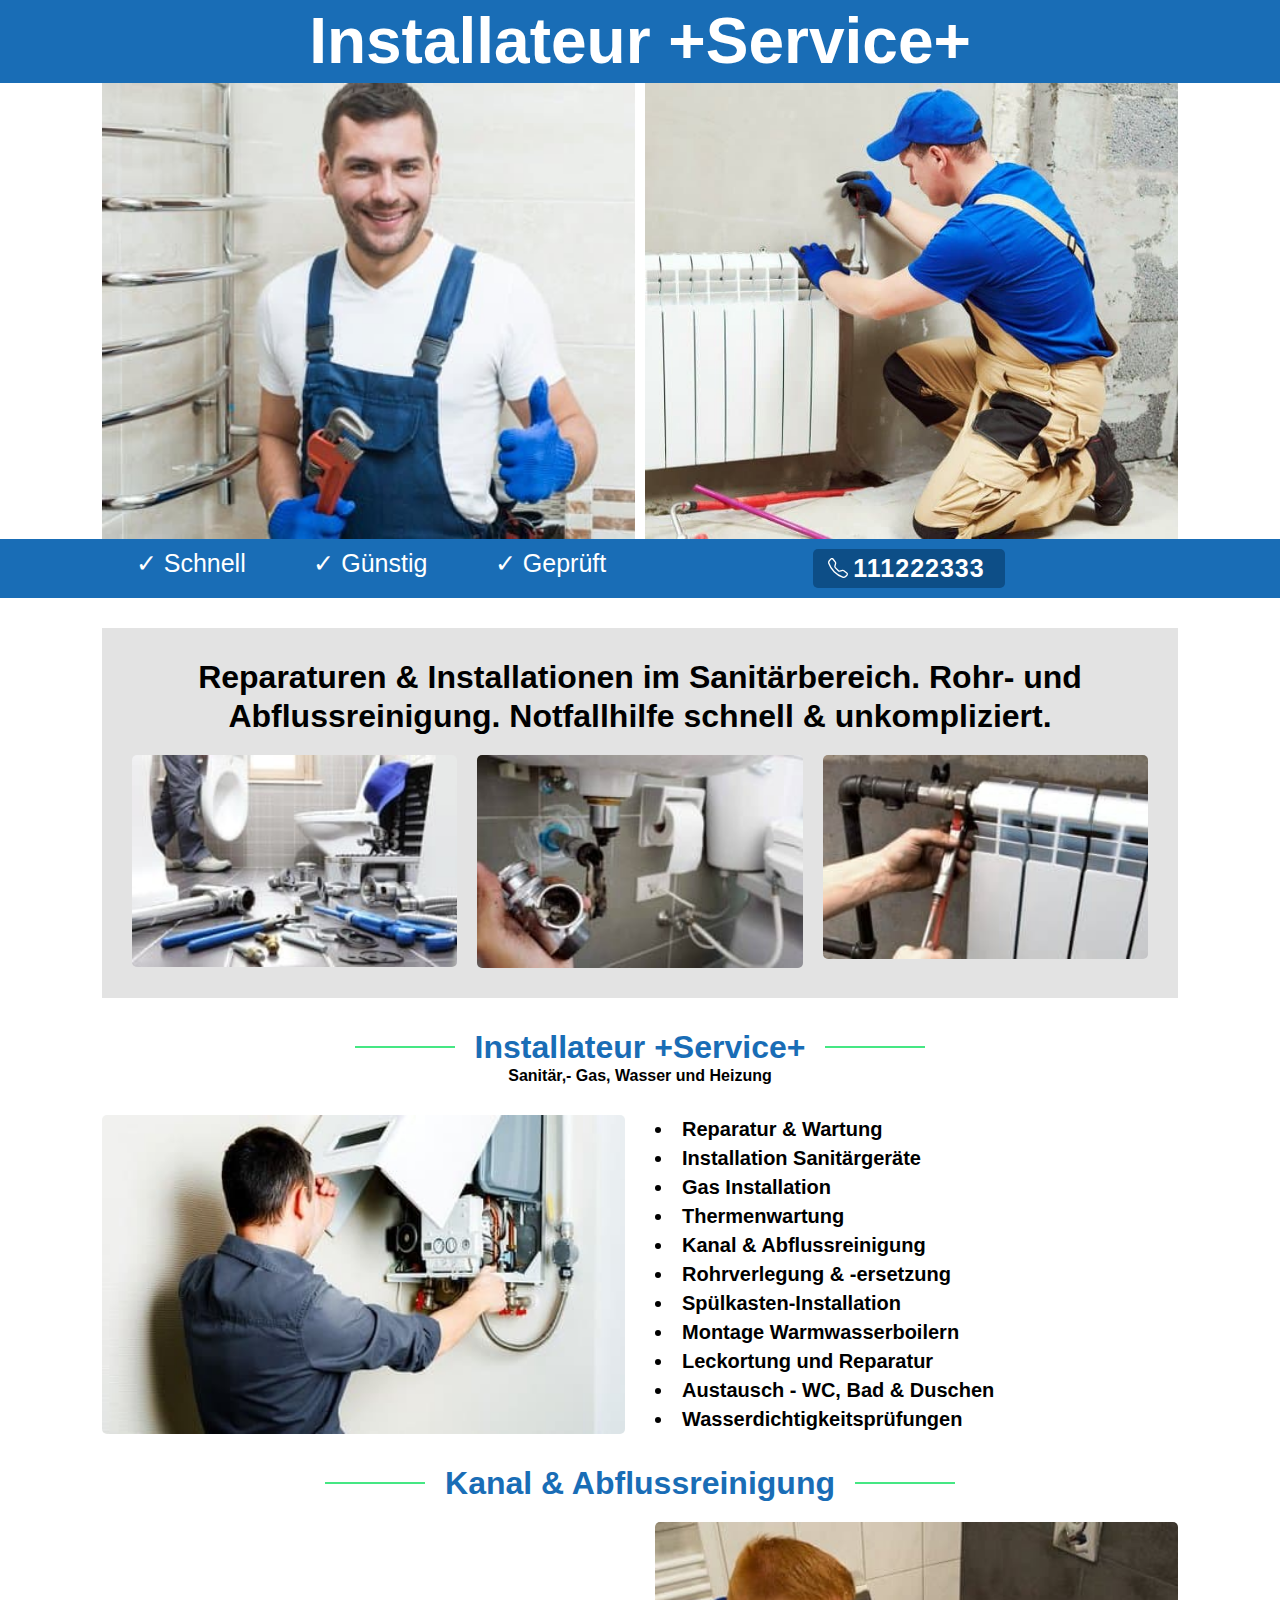
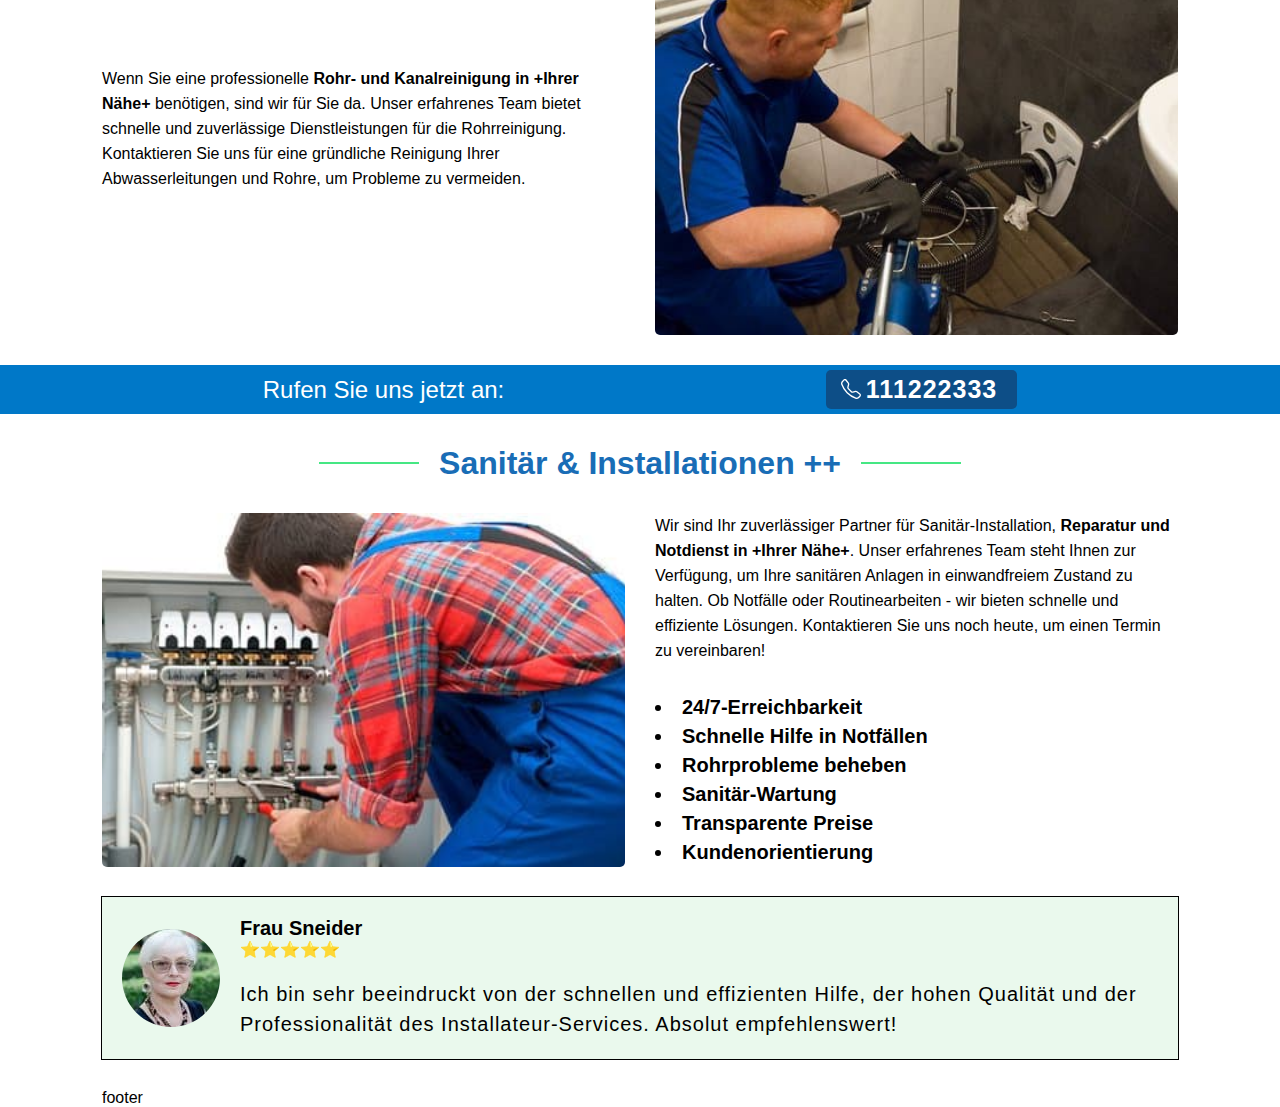
==== commit 5e6c026a: "finish section comment" ====
--- a/app/index.html
+++ b/app/index.html
@@ -149,6 +149,50 @@
                 </div>
             </div>
         </section>
+        <section class='installer'>
+            <div class='container-fluid'>
+                <div class='row'>
+                    <div class='col-12 container'>
+                        <h2 class="installer__title2"><span>Sanitär & Installationen ++</span></h2>
+                        <div class='installer__box'>
+                            <div class="installer__left">
+                                <img class="installer__img" src="assets/img/ttt4.jpg" alt="Wartung" >
+                            </div>
+                            <div class="installer__right">
+                                <p class="installer__txt2">Wir sind Ihr zuverlässiger Partner für Sanitär-Installation,<b> Reparatur und Notdienst in +Ihrer Nähe+</b>. Unser erfahrenes Team steht Ihnen zur Verfügung, um Ihre sanitären Anlagen in einwandfreiem Zustand zu halten. Ob Notfälle oder Routinearbeiten - wir bieten schnelle und effiziente Lösungen. Kontaktieren Sie uns noch heute, um einen Termin zu vereinbaren!</p>
+
+                                <ul class="installer__ul">
+                                    <li>24/7-Erreichbarkeit</li>
+                                    <li>Schnelle Hilfe in Notfällen </li>
+                                    <li>Rohrprobleme beheben</li>
+                                    <li>Sanitär-Wartung</li>
+                                    <li>Transparente Preise</li>
+                                    <li>Kundenorientierung</li>
+                                </ul>
+                            </div>
+                        </div>
+                    </div>
+                </div>
+            </div>
+        </section>
+        <section class='comment'>
+            <div class='container-fluid'>
+                <div class='row'>
+                    <div class='col-12 container'>
+                        <div class='comment__box'>
+                            <img class="comment__img" src="assets/img/bad6.jpg" alt="bad6" >
+                            <div class="comment__inner">
+                                <p class="comment__name">Frau Sneider</p>
+                                <p class="comment__star">⭐️⭐️⭐️⭐️⭐️</p>
+                                <p class="comment__txt">Ich bin sehr beeindruckt von der schnellen und effizienten Hilfe, der hohen Qualität und der Professionalität des Installateur-Services. Absolut empfehlenswert!</p>
+                            </div>
+                        </div>
+
+                    </div>
+                </div>
+            </div>
+        </section>
+        
 
     </main>
     <!--Нижний колонтитул страницы-->
--- a/app/assets/css/style.min.css
+++ b/app/assets/css/style.min.css
@@ -1,2 +1,2 @@
-*{-webkit-box-sizing:border-box;box-sizing:border-box}a{text-decoration:none;display:inline-block}h1,h2,h3,li,p,ul{margin:0;padding:0;list-style-position:inside}.container{max-width:1100px;margin:0 auto}body{margin:auto;padding:0;font:16px Helvetica,Arial,sans-serif;max-width:1920px;min-width:320px;color:#000}.header{background-color:#196db6;padding:3px 0}.header__title{text-align:center;font-size:clamp(32px,5vw,64px);color:#fff;font-weight:600}.mainIgm__box{display:-ms-grid;display:grid;-ms-grid-columns:(1fr)[2];grid-template-columns:repeat(2,1fr);gap:10px}.mainIgm__img{width:100%}.quality{background-color:#196db6;padding:10px 0;color:#fff}.quality__box{display:-ms-grid;display:grid;-ms-grid-columns:(1fr)[2];grid-template-columns:repeat(2,1fr)}.quality__ul{list-style:none;text-align:center;display:-webkit-box;display:-ms-flexbox;display:flex;-ms-flex-pack:distribute;justify-content:space-around;-webkit-box-align:center;-ms-flex-align:center;align-items:center;font-size:25px}.quality__right{text-align:center;display:-webkit-box;display:-ms-flexbox;display:flex;-webkit-box-align:center;-ms-flex-align:center;align-items:center;-webkit-box-pack:center;-ms-flex-pack:center;justify-content:center}.quality__btn{color:#fff;font-size:25px;font-weight:600;letter-spacing:1px;background-color:#0d4e87;padding:5px 20px 5px 40px;border-radius:5px;-webkit-transition:.2s;-o-transition:.2s;transition:.2s;border:none}.quality__btn span{position:relative}.quality__btn span::before{content:"";position:absolute;background-image:url(../icons/telephone.svg);background-size:cover;width:20px;height:20px;left:-25px;top:50%;-webkit-transform:translateY(-50%);-ms-transform:translateY(-50%);transform:translateY(-50%)}.quality__btn:hover{color:#fff;background-color:#053259}.quality__btn:hover span{position:relative}.quality__btn:hover span::before{background-image:url(../icons/telephone-fill.svg)}.repairInstallation{margin:30px 0}.repairInstallation__box{background-color:#e3e3e3;padding:30px}.repairInstallation__title{text-align:center;margin-bottom:20px;font-weight:600;font-size:32px}.repairInstallation__inner{display:-ms-grid;display:grid;-ms-grid-columns:(1fr)[3];grid-template-columns:repeat(3,1fr);gap:20px}.repairInstallation__img{width:100%;border-radius:5px}.installer__title{color:#196db6;font-size:32px;font-weight:600;text-align:center}.installer__title span{position:relative}.installer__title span::before{content:"";position:absolute;width:100px;height:2px;background-color:#45e783;left:-120px;top:50%;-webkit-transform:translateY(-50%);-ms-transform:translateY(-50%);transform:translateY(-50%)}.installer__title span::after{content:"";position:absolute;width:100px;height:2px;background-color:#45e783;right:-120px;top:50%;-webkit-transform:translateY(-50%);-ms-transform:translateY(-50%);transform:translateY(-50%)}.installer__txt{text-align:center;font-weight:600;margin-bottom:30px}.installer__box{display:-ms-grid;display:grid;-ms-grid-columns:(1fr)[2];grid-template-columns:repeat(2,1fr);gap:30px}.installer__img{width:100%}.installer__ul{font-weight:600;line-height:29px;font-size:20px}.cleaning__title{color:#196db6;font-size:32px;font-weight:600;text-align:center;margin:30px 0 20px}.cleaning__title span{position:relative}.cleaning__title span::before{content:"";position:absolute;width:100px;height:2px;background-color:#45e783;left:-120px;top:50%;-webkit-transform:translateY(-50%);-ms-transform:translateY(-50%);transform:translateY(-50%)}.cleaning__title span::after{content:"";position:absolute;width:100px;height:2px;background-color:#45e783;right:-120px;top:50%;-webkit-transform:translateY(-50%);-ms-transform:translateY(-50%);transform:translateY(-50%)}.cleaning__box{display:-ms-grid;display:grid;-ms-grid-columns:(1fr)[2];grid-template-columns:repeat(2,1fr);gap:30px}.cleaning__left{display:-webkit-box;display:-ms-flexbox;display:flex;-webkit-box-align:center;-ms-flex-align:center;align-items:center}.cleaning__txt{line-height:25px}.cleaning__img{width:100%}.callUs{background-color:#0078c8;padding:5px 0;color:#fff;font-size:24px;margin:30px 0}.callUs__box{display:-webkit-box;display:-ms-flexbox;display:flex;-webkit-box-align:center;-ms-flex-align:center;align-items:center;-ms-flex-pack:distribute;justify-content:space-around}.callUs__btn{color:#fff;font-size:25px;font-weight:600;letter-spacing:1px;background-color:#0d4e87;padding:5px 20px 5px 40px;border-radius:5px;-webkit-transition:.2s;-o-transition:.2s;transition:.2s;border:none}.callUs__btn span{position:relative}.callUs__btn span::before{content:"";position:absolute;background-image:url(../icons/telephone.svg);background-size:cover;width:20px;height:20px;left:-25px;top:50%;-webkit-transform:translateY(-50%);-ms-transform:translateY(-50%);transform:translateY(-50%)}.callUs__btn:hover{color:#fff;background-color:#053259}.callUs__btn:hover span{position:relative}.callUs__btn:hover span::before{background-image:url(../icons/telephone-fill.svg)}
-/*# sourceMappingURL=[data-uri] */
+*{-webkit-box-sizing:border-box;box-sizing:border-box}a{text-decoration:none;display:inline-block}h1,h2,h3,li,p,ul{margin:0;padding:0;list-style-position:inside}.container{max-width:1100px;margin:0 auto}body{margin:auto;padding:0;font:16px Helvetica,Arial,sans-serif;max-width:1920px;min-width:320px;color:#000}.header{background-color:#196db6;padding:3px 0}.header__title{text-align:center;font-size:clamp(32px,5vw,64px);color:#fff;font-weight:600}.mainIgm__box{display:-ms-grid;display:grid;-ms-grid-columns:(1fr)[2];grid-template-columns:repeat(2,1fr);gap:10px}.mainIgm__img{width:100%}.quality{background-color:#196db6;padding:10px 0;color:#fff}.quality__box{display:-ms-grid;display:grid;-ms-grid-columns:(1fr)[2];grid-template-columns:repeat(2,1fr)}.quality__ul{list-style:none;text-align:center;display:-webkit-box;display:-ms-flexbox;display:flex;-ms-flex-pack:distribute;justify-content:space-around;-webkit-box-align:center;-ms-flex-align:center;align-items:center;font-size:25px}.quality__right{text-align:center;display:-webkit-box;display:-ms-flexbox;display:flex;-webkit-box-align:center;-ms-flex-align:center;align-items:center;-webkit-box-pack:center;-ms-flex-pack:center;justify-content:center}.quality__btn{color:#fff;font-size:25px;font-weight:600;letter-spacing:1px;background-color:#0d4e87;padding:5px 20px 5px 40px;border-radius:5px;-webkit-transition:.2s;-o-transition:.2s;transition:.2s;border:none}.quality__btn span{position:relative}.quality__btn span::before{content:"";position:absolute;background-image:url(../icons/telephone.svg);background-size:cover;width:20px;height:20px;left:-25px;top:50%;-webkit-transform:translateY(-50%);-ms-transform:translateY(-50%);transform:translateY(-50%)}.quality__btn:hover{color:#fff;background-color:#053259}.quality__btn:hover span{position:relative}.quality__btn:hover span::before{background-image:url(../icons/telephone-fill.svg)}.repairInstallation{margin:30px 0}.repairInstallation__box{background-color:#e3e3e3;padding:30px}.repairInstallation__title{text-align:center;margin-bottom:20px;font-weight:600;font-size:32px}.repairInstallation__inner{display:-ms-grid;display:grid;-ms-grid-columns:(1fr)[3];grid-template-columns:repeat(3,1fr);gap:20px}.repairInstallation__img{width:100%;border-radius:5px}.installer__title{color:#196db6;font-size:32px;font-weight:600;text-align:center}.installer__title span{position:relative}.installer__title span::before{content:"";position:absolute;width:100px;height:2px;background-color:#45e783;left:-120px;top:50%;-webkit-transform:translateY(-50%);-ms-transform:translateY(-50%);transform:translateY(-50%)}.installer__title span::after{content:"";position:absolute;width:100px;height:2px;background-color:#45e783;right:-120px;top:50%;-webkit-transform:translateY(-50%);-ms-transform:translateY(-50%);transform:translateY(-50%)}.installer__title2{color:#196db6;font-size:32px;font-weight:600;text-align:center;margin-bottom:30px}.installer__title2 span{position:relative}.installer__title2 span::before{content:"";position:absolute;width:100px;height:2px;background-color:#45e783;left:-120px;top:50%;-webkit-transform:translateY(-50%);-ms-transform:translateY(-50%);transform:translateY(-50%)}.installer__title2 span::after{content:"";position:absolute;width:100px;height:2px;background-color:#45e783;right:-120px;top:50%;-webkit-transform:translateY(-50%);-ms-transform:translateY(-50%);transform:translateY(-50%)}.installer__txt{text-align:center;font-weight:600;margin-bottom:30px}.installer__txt2{margin-bottom:30px;line-height:25px}.installer__box{display:-ms-grid;display:grid;-ms-grid-columns:(1fr)[2];grid-template-columns:repeat(2,1fr);gap:30px}.installer__img{width:100%;height:100%;-o-object-fit:cover;object-fit:cover;border-radius:5px}.installer__ul{font-weight:600;line-height:29px;font-size:20px}.cleaning__title{color:#196db6;font-size:32px;font-weight:600;text-align:center;margin:30px 0 20px}.cleaning__title span{position:relative}.cleaning__title span::before{content:"";position:absolute;width:100px;height:2px;background-color:#45e783;left:-120px;top:50%;-webkit-transform:translateY(-50%);-ms-transform:translateY(-50%);transform:translateY(-50%)}.cleaning__title span::after{content:"";position:absolute;width:100px;height:2px;background-color:#45e783;right:-120px;top:50%;-webkit-transform:translateY(-50%);-ms-transform:translateY(-50%);transform:translateY(-50%)}.cleaning__box{display:-ms-grid;display:grid;-ms-grid-columns:(1fr)[2];grid-template-columns:repeat(2,1fr);gap:30px}.cleaning__left{display:-webkit-box;display:-ms-flexbox;display:flex;-webkit-box-align:center;-ms-flex-align:center;align-items:center}.cleaning__txt{line-height:25px}.cleaning__img{width:100%;border-radius:5px}.callUs{background-color:#0078c8;padding:5px 0;color:#fff;font-size:24px;margin:30px 0}.callUs__box{display:-webkit-box;display:-ms-flexbox;display:flex;-webkit-box-align:center;-ms-flex-align:center;align-items:center;-ms-flex-pack:distribute;justify-content:space-around}.callUs__btn{color:#fff;font-size:25px;font-weight:600;letter-spacing:1px;background-color:#0d4e87;padding:5px 20px 5px 40px;border-radius:5px;-webkit-transition:.2s;-o-transition:.2s;transition:.2s;border:none}.callUs__btn span{position:relative}.callUs__btn span::before{content:"";position:absolute;background-image:url(../icons/telephone.svg);background-size:cover;width:20px;height:20px;left:-25px;top:50%;-webkit-transform:translateY(-50%);-ms-transform:translateY(-50%);transform:translateY(-50%)}.callUs__btn:hover{color:#fff;background-color:#053259}.callUs__btn:hover span{position:relative}.callUs__btn:hover span::before{background-image:url(../icons/telephone-fill.svg)}.comment{margin:30px 0}.comment__box{background-color:#eaf9ed;outline:1px solid #000;padding:20px;display:-webkit-box;display:-ms-flexbox;display:flex;-webkit-box-align:center;-ms-flex-align:center;align-items:center;gap:20px}.comment__img{border-radius:50%}.comment__name{font-size:20px;font-weight:600}.comment__star{margin-bottom:20px}.comment__txt{font-size:20px;line-height:30px;letter-spacing:1px}
+/*# sourceMappingURL=[data-uri] */
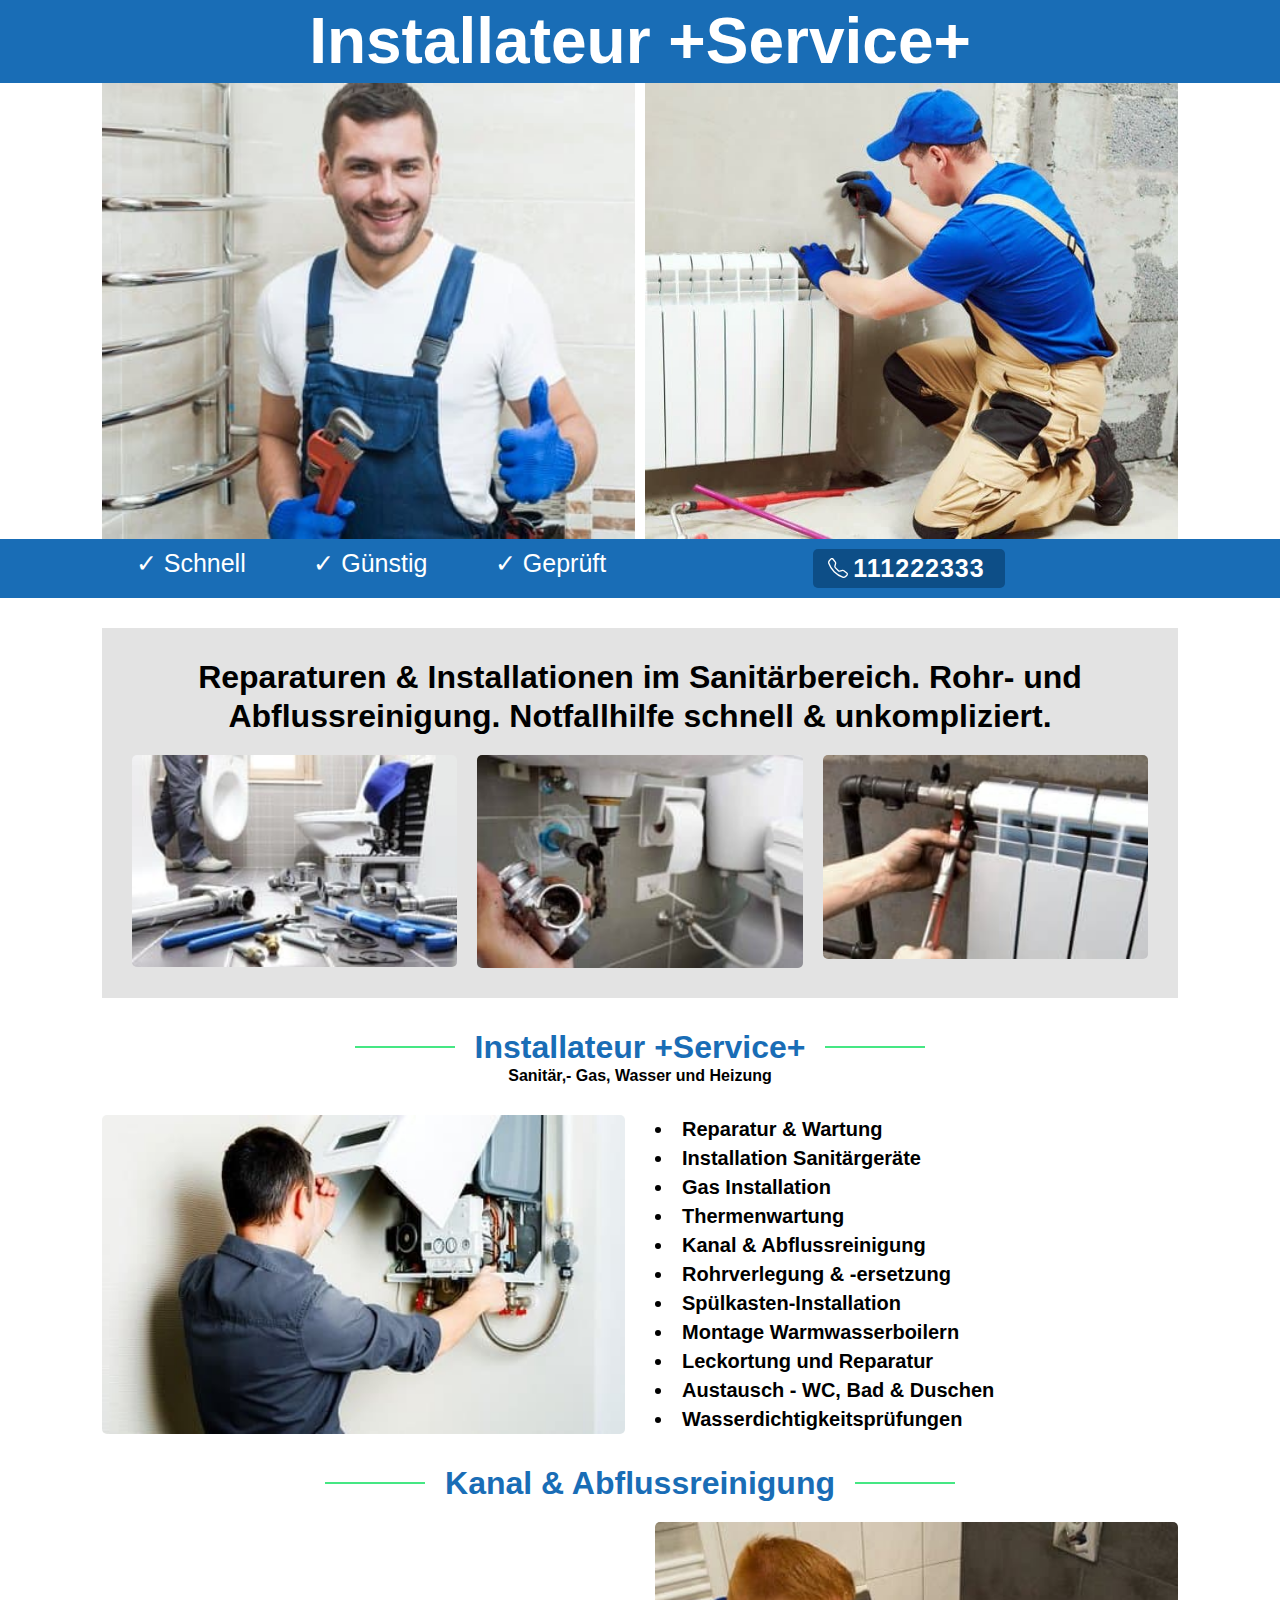
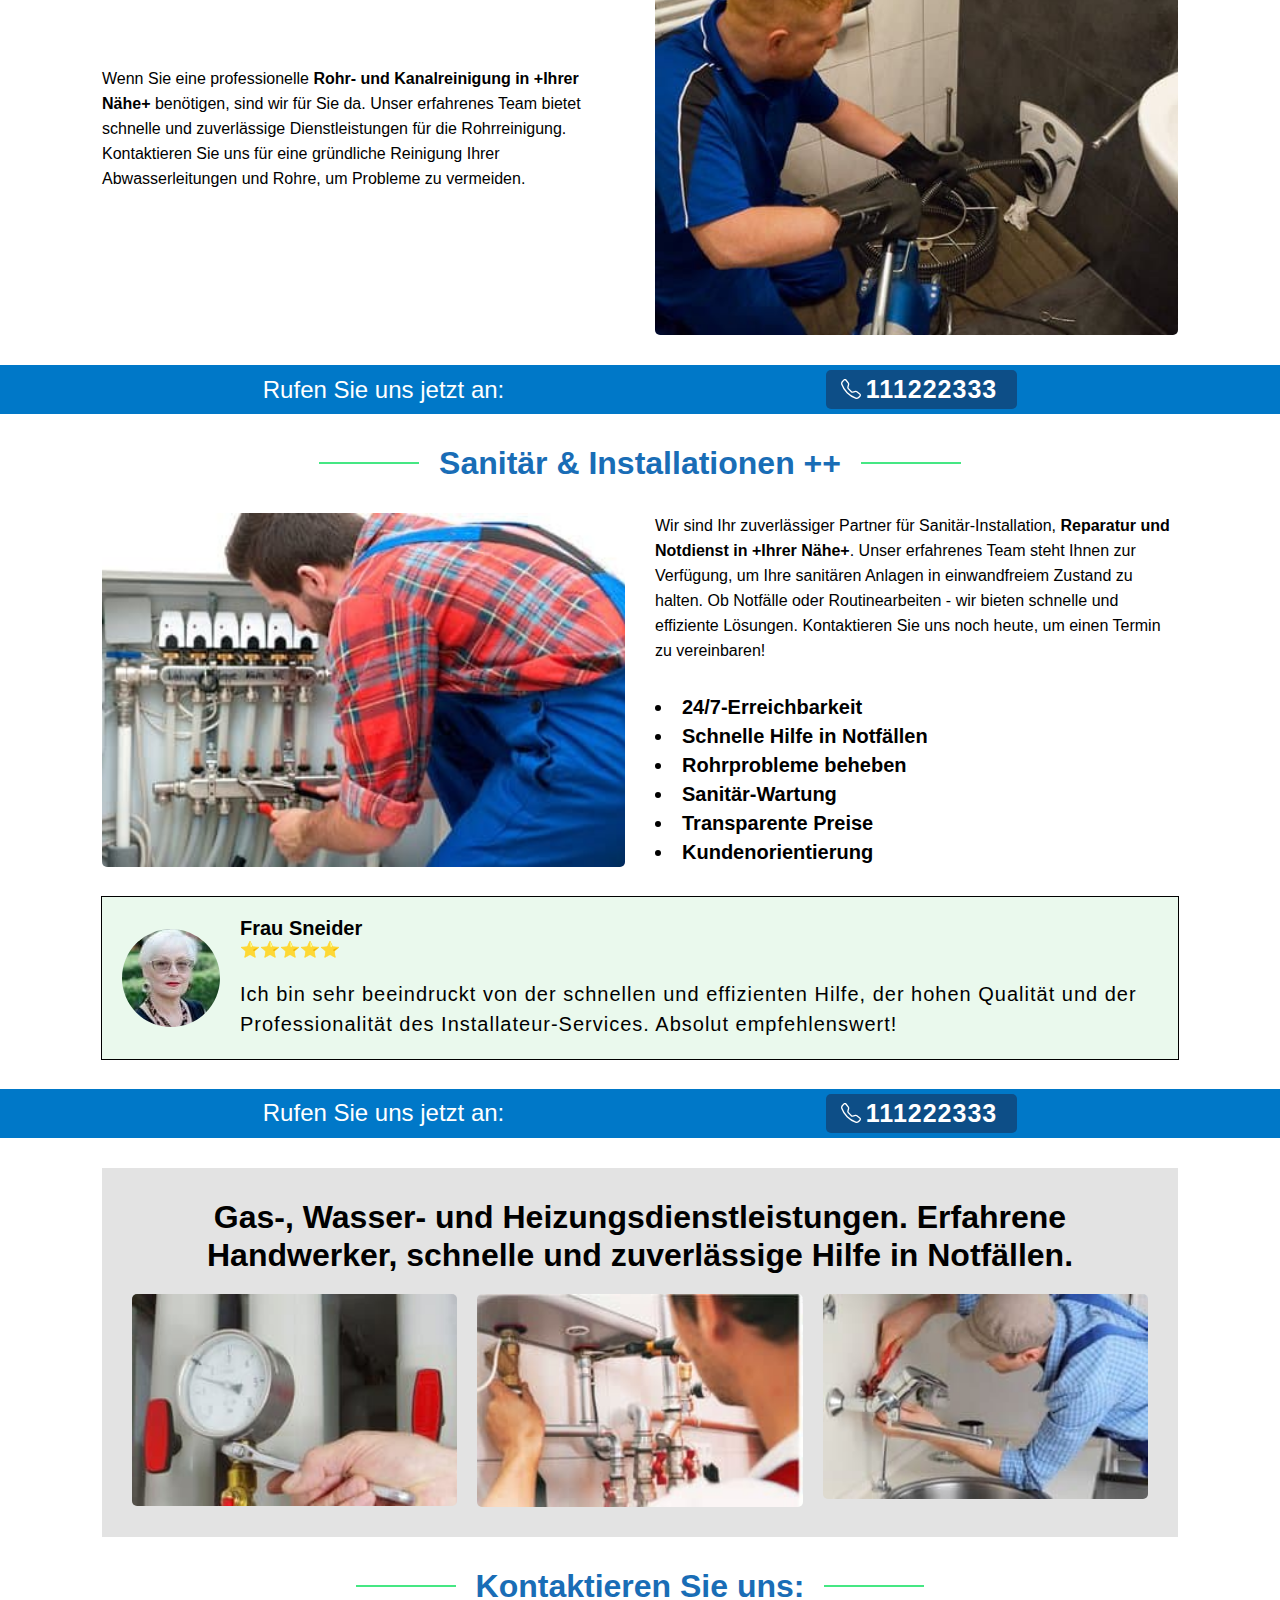
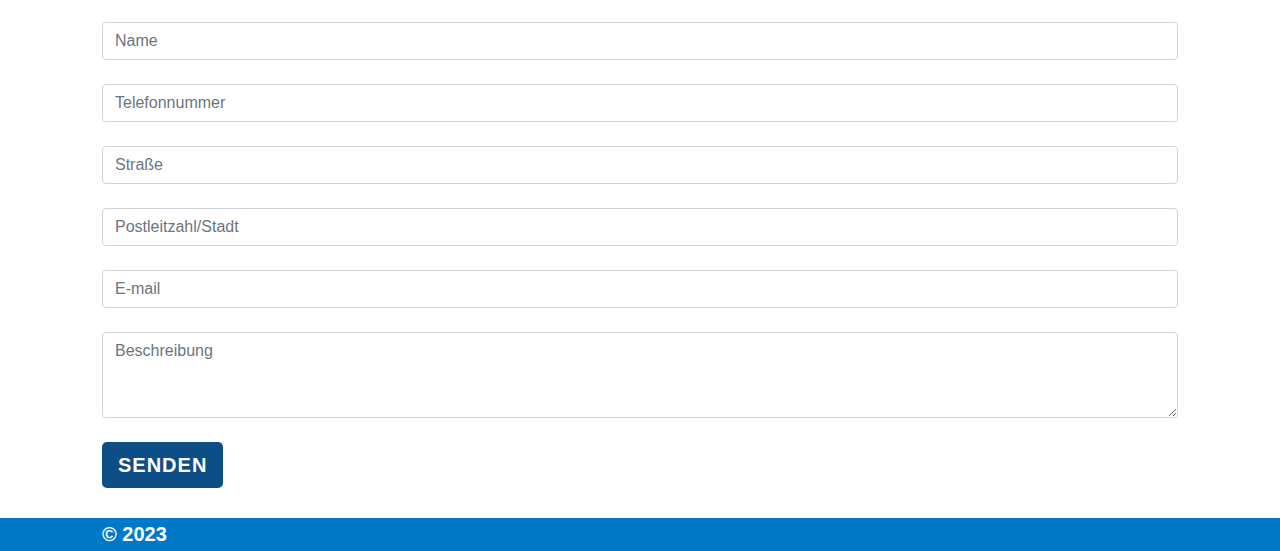
==== commit 80f3871a: "finish verstka" ====
--- a/app/index.html
+++ b/app/index.html
@@ -192,6 +192,77 @@
                 </div>
             </div>
         </section>
+        <section class='callUs'>
+            <div class='container-fluid'>
+                <div class='row'>
+                    <div class='col-12 container'>
+                        <div class='callUs__box'>
+                            <p class="callUs__txt">Rufen Sie uns jetzt an:</p>
+                            <div class="callUs__btnWrapper"><a class="callUs__btn" href="#"><span>111222333</span></a></div>
+                        </div>
+                    </div>
+                </div>
+            </div>
+        </section>
+        <section class='repairInstallation'>
+            <div class='container-fluid'>
+                <div class='row'>
+                    <div class='col-12 container'>
+                        <div class='repairInstallation__box'>
+                            <h2 class="repairInstallation__title">Gas-, Wasser- und Heizungsdienstleistungen. Erfahrene Handwerker, schnelle und zuverlässige Hilfe in Notfällen.</h2>
+                            <div class="repairInstallation__inner">
+                                <img class="repairInstallation__img" src="assets/img/11tt1.jpg" alt="repairInstallation">
+                                <img class="repairInstallation__img" src="assets/img/22tt2.jpg" alt="repairInstallation">
+                                <img class="repairInstallation__img" src="assets/img/33tt3.jpg" alt="repairInstallation">
+                            </div>
+                        </div>
+                    </div>
+                </div>
+            </div>
+        </section>
+        <section class='forms'>
+           <div class='forms__wrapper'>
+              <div class='container-fluid'>
+                 <div class='row'>
+                    <div class='col-12 container'>
+                       <div class='forms__box'>
+                          <h2 class='forms__title'><span>Kontaktieren Sie uns:</span></h2>
+                          <form id='jq_form' class='mb-0 mt-3'>
+                             <div class='my-0'>
+                                <input class='form-control' placeholder='Name' name='jq_name' type='text'>
+                                <div id='jq_name' style='font-weight:700;font-size:15px;color:red;padding-top:2px;display:none'>Dies ist ein Pflichtfeld.</div>
+                             </div>
+                             <div class='my-4'>
+                                <input class='form-control' placeholder='Telefonnummer' name='jq_phone' type='text'>
+                                <div id='jq_phone' style='font-weight:700;font-size:15px;color:red;padding-top:2px;display:none'>Dies ist ein Pflichtfeld.</div>
+                             </div>
+                             <div class='my-4'>
+                                <input class='form-control' placeholder='Straße' name='jq_street' type='text'>
+                                <div id='jq_street' style='font-weight:700;font-size:15px;color:red;padding-top:2px;display:none'>Dies ist ein Pflichtfeld.</div>
+                             </div>
+                             <div class='my-4'>
+                                <input class='form-control' placeholder='Postleitzahl/Stadt' name='jq_city' type='text'>
+                                <div id='jq_city' style='font-weight:700;font-size:15px;color:red;padding-top:2px;display:none'>Dies ist ein Pflichtfeld.</div>
+                             </div>
+                             <div class='my-4'>
+                                <input class='form-control' placeholder='E-mail' name='jq_email' type='text'>
+                                <div id='jq_email' style='font-weight:700;font-size:15px;color:red;padding-top:2px;display:none'>Dies ist ein Pflichtfeld.</div>
+                             </div>
+                             <div class='my-4'>
+                                <textarea rows='3' class='form-control' name='jq_text' placeholder='Beschreibung'></textarea>
+                                <div id='jq_text' style='font-weight:700;font-size:15px;color:red;padding-top:2px;display:none'>Dies ist ein Pflichtfeld.</div>
+                             </div>
+                             <div>
+                                <input class='btn  text-uppercase fw-bold mb-0 px-3 py-2 forms__button' type='submit' id='jq_submit' value='Senden'>
+                             </div>
+                             <div id='jq_success' style='display:none'>Danke für deine Nachricht. Sie hat Gesendet.</div>
+                          </form>
+                       </div>
+                    </div>
+                 </div>
+              </div>
+           </div>
+        </section>
         
 
     </main>
@@ -199,7 +270,7 @@
     <footer class="footer">
         <div class="container-fluid">
             <div class="row">
-                <div class="col-12 container">footer</div>
+                <div class="col-12 container">© 2023</div>
             </div>
         </div>
     </footer>
--- a/app/assets/css/style.min.css
+++ b/app/assets/css/style.min.css
@@ -1,2 +1,2 @@
-*{-webkit-box-sizing:border-box;box-sizing:border-box}a{text-decoration:none;display:inline-block}h1,h2,h3,li,p,ul{margin:0;padding:0;list-style-position:inside}.container{max-width:1100px;margin:0 auto}body{margin:auto;padding:0;font:16px Helvetica,Arial,sans-serif;max-width:1920px;min-width:320px;color:#000}.header{background-color:#196db6;padding:3px 0}.header__title{text-align:center;font-size:clamp(32px,5vw,64px);color:#fff;font-weight:600}.mainIgm__box{display:-ms-grid;display:grid;-ms-grid-columns:(1fr)[2];grid-template-columns:repeat(2,1fr);gap:10px}.mainIgm__img{width:100%}.quality{background-color:#196db6;padding:10px 0;color:#fff}.quality__box{display:-ms-grid;display:grid;-ms-grid-columns:(1fr)[2];grid-template-columns:repeat(2,1fr)}.quality__ul{list-style:none;text-align:center;display:-webkit-box;display:-ms-flexbox;display:flex;-ms-flex-pack:distribute;justify-content:space-around;-webkit-box-align:center;-ms-flex-align:center;align-items:center;font-size:25px}.quality__right{text-align:center;display:-webkit-box;display:-ms-flexbox;display:flex;-webkit-box-align:center;-ms-flex-align:center;align-items:center;-webkit-box-pack:center;-ms-flex-pack:center;justify-content:center}.quality__btn{color:#fff;font-size:25px;font-weight:600;letter-spacing:1px;background-color:#0d4e87;padding:5px 20px 5px 40px;border-radius:5px;-webkit-transition:.2s;-o-transition:.2s;transition:.2s;border:none}.quality__btn span{position:relative}.quality__btn span::before{content:"";position:absolute;background-image:url(../icons/telephone.svg);background-size:cover;width:20px;height:20px;left:-25px;top:50%;-webkit-transform:translateY(-50%);-ms-transform:translateY(-50%);transform:translateY(-50%)}.quality__btn:hover{color:#fff;background-color:#053259}.quality__btn:hover span{position:relative}.quality__btn:hover span::before{background-image:url(../icons/telephone-fill.svg)}.repairInstallation{margin:30px 0}.repairInstallation__box{background-color:#e3e3e3;padding:30px}.repairInstallation__title{text-align:center;margin-bottom:20px;font-weight:600;font-size:32px}.repairInstallation__inner{display:-ms-grid;display:grid;-ms-grid-columns:(1fr)[3];grid-template-columns:repeat(3,1fr);gap:20px}.repairInstallation__img{width:100%;border-radius:5px}.installer__title{color:#196db6;font-size:32px;font-weight:600;text-align:center}.installer__title span{position:relative}.installer__title span::before{content:"";position:absolute;width:100px;height:2px;background-color:#45e783;left:-120px;top:50%;-webkit-transform:translateY(-50%);-ms-transform:translateY(-50%);transform:translateY(-50%)}.installer__title span::after{content:"";position:absolute;width:100px;height:2px;background-color:#45e783;right:-120px;top:50%;-webkit-transform:translateY(-50%);-ms-transform:translateY(-50%);transform:translateY(-50%)}.installer__title2{color:#196db6;font-size:32px;font-weight:600;text-align:center;margin-bottom:30px}.installer__title2 span{position:relative}.installer__title2 span::before{content:"";position:absolute;width:100px;height:2px;background-color:#45e783;left:-120px;top:50%;-webkit-transform:translateY(-50%);-ms-transform:translateY(-50%);transform:translateY(-50%)}.installer__title2 span::after{content:"";position:absolute;width:100px;height:2px;background-color:#45e783;right:-120px;top:50%;-webkit-transform:translateY(-50%);-ms-transform:translateY(-50%);transform:translateY(-50%)}.installer__txt{text-align:center;font-weight:600;margin-bottom:30px}.installer__txt2{margin-bottom:30px;line-height:25px}.installer__box{display:-ms-grid;display:grid;-ms-grid-columns:(1fr)[2];grid-template-columns:repeat(2,1fr);gap:30px}.installer__img{width:100%;height:100%;-o-object-fit:cover;object-fit:cover;border-radius:5px}.installer__ul{font-weight:600;line-height:29px;font-size:20px}.cleaning__title{color:#196db6;font-size:32px;font-weight:600;text-align:center;margin:30px 0 20px}.cleaning__title span{position:relative}.cleaning__title span::before{content:"";position:absolute;width:100px;height:2px;background-color:#45e783;left:-120px;top:50%;-webkit-transform:translateY(-50%);-ms-transform:translateY(-50%);transform:translateY(-50%)}.cleaning__title span::after{content:"";position:absolute;width:100px;height:2px;background-color:#45e783;right:-120px;top:50%;-webkit-transform:translateY(-50%);-ms-transform:translateY(-50%);transform:translateY(-50%)}.cleaning__box{display:-ms-grid;display:grid;-ms-grid-columns:(1fr)[2];grid-template-columns:repeat(2,1fr);gap:30px}.cleaning__left{display:-webkit-box;display:-ms-flexbox;display:flex;-webkit-box-align:center;-ms-flex-align:center;align-items:center}.cleaning__txt{line-height:25px}.cleaning__img{width:100%;border-radius:5px}.callUs{background-color:#0078c8;padding:5px 0;color:#fff;font-size:24px;margin:30px 0}.callUs__box{display:-webkit-box;display:-ms-flexbox;display:flex;-webkit-box-align:center;-ms-flex-align:center;align-items:center;-ms-flex-pack:distribute;justify-content:space-around}.callUs__btn{color:#fff;font-size:25px;font-weight:600;letter-spacing:1px;background-color:#0d4e87;padding:5px 20px 5px 40px;border-radius:5px;-webkit-transition:.2s;-o-transition:.2s;transition:.2s;border:none}.callUs__btn span{position:relative}.callUs__btn span::before{content:"";position:absolute;background-image:url(../icons/telephone.svg);background-size:cover;width:20px;height:20px;left:-25px;top:50%;-webkit-transform:translateY(-50%);-ms-transform:translateY(-50%);transform:translateY(-50%)}.callUs__btn:hover{color:#fff;background-color:#053259}.callUs__btn:hover span{position:relative}.callUs__btn:hover span::before{background-image:url(../icons/telephone-fill.svg)}.comment{margin:30px 0}.comment__box{background-color:#eaf9ed;outline:1px solid #000;padding:20px;display:-webkit-box;display:-ms-flexbox;display:flex;-webkit-box-align:center;-ms-flex-align:center;align-items:center;gap:20px}.comment__img{border-radius:50%}.comment__name{font-size:20px;font-weight:600}.comment__star{margin-bottom:20px}.comment__txt{font-size:20px;line-height:30px;letter-spacing:1px}
-/*# sourceMappingURL=[data-uri] */
+*{-webkit-box-sizing:border-box;box-sizing:border-box}a{text-decoration:none;display:inline-block}h1,h2,h3,li,p,ul{margin:0;padding:0;list-style-position:inside}.container{max-width:1100px;margin:0 auto}body{margin:auto;padding:0;font:16px Helvetica,Arial,sans-serif;max-width:1920px;min-width:320px;color:#000}.header{background-color:#196db6;padding:3px 0}.header__title{text-align:center;font-size:clamp(32px,5vw,64px);color:#fff;font-weight:600}.mainIgm__box{display:-ms-grid;display:grid;-ms-grid-columns:(1fr)[2];grid-template-columns:repeat(2,1fr);gap:10px}.mainIgm__img{width:100%}.quality{background-color:#196db6;padding:10px 0;color:#fff}.quality__box{display:-ms-grid;display:grid;-ms-grid-columns:(1fr)[2];grid-template-columns:repeat(2,1fr)}.quality__ul{list-style:none;text-align:center;display:-webkit-box;display:-ms-flexbox;display:flex;-ms-flex-pack:distribute;justify-content:space-around;-webkit-box-align:center;-ms-flex-align:center;align-items:center;font-size:25px}.quality__right{text-align:center;display:-webkit-box;display:-ms-flexbox;display:flex;-webkit-box-align:center;-ms-flex-align:center;align-items:center;-webkit-box-pack:center;-ms-flex-pack:center;justify-content:center}.quality__btn{color:#fff;font-size:25px;font-weight:600;letter-spacing:1px;background-color:#0d4e87;padding:5px 20px 5px 40px;border-radius:5px;-webkit-transition:.2s;-o-transition:.2s;transition:.2s;border:none}.quality__btn span{position:relative}.quality__btn span::before{content:"";position:absolute;background-image:url(../icons/telephone.svg);background-size:cover;width:20px;height:20px;left:-25px;top:50%;-webkit-transform:translateY(-50%);-ms-transform:translateY(-50%);transform:translateY(-50%)}.quality__btn:hover{color:#fff;background-color:#053259}.quality__btn:hover span{position:relative}.quality__btn:hover span::before{background-image:url(../icons/telephone-fill.svg)}.repairInstallation{margin:30px 0}.repairInstallation__box{background-color:#e3e3e3;padding:30px}.repairInstallation__title{text-align:center;margin-bottom:20px;font-weight:600;font-size:32px}.repairInstallation__inner{display:-ms-grid;display:grid;-ms-grid-columns:(1fr)[3];grid-template-columns:repeat(3,1fr);gap:20px}.repairInstallation__img{width:100%;border-radius:5px}.installer__title{color:#196db6;font-size:32px;font-weight:600;text-align:center}.installer__title span{position:relative}.installer__title span::before{content:"";position:absolute;width:100px;height:2px;background-color:#45e783;left:-120px;top:50%;-webkit-transform:translateY(-50%);-ms-transform:translateY(-50%);transform:translateY(-50%)}.installer__title span::after{content:"";position:absolute;width:100px;height:2px;background-color:#45e783;right:-120px;top:50%;-webkit-transform:translateY(-50%);-ms-transform:translateY(-50%);transform:translateY(-50%)}.installer__title2{color:#196db6;font-size:32px;font-weight:600;text-align:center;margin-bottom:30px}.installer__title2 span{position:relative}.installer__title2 span::before{content:"";position:absolute;width:100px;height:2px;background-color:#45e783;left:-120px;top:50%;-webkit-transform:translateY(-50%);-ms-transform:translateY(-50%);transform:translateY(-50%)}.installer__title2 span::after{content:"";position:absolute;width:100px;height:2px;background-color:#45e783;right:-120px;top:50%;-webkit-transform:translateY(-50%);-ms-transform:translateY(-50%);transform:translateY(-50%)}.installer__txt{text-align:center;font-weight:600;margin-bottom:30px}.installer__txt2{margin-bottom:30px;line-height:25px}.installer__box{display:-ms-grid;display:grid;-ms-grid-columns:(1fr)[2];grid-template-columns:repeat(2,1fr);gap:30px}.installer__img{width:100%;height:100%;-o-object-fit:cover;object-fit:cover;border-radius:5px}.installer__ul{font-weight:600;line-height:29px;font-size:20px}.cleaning__title{color:#196db6;font-size:32px;font-weight:600;text-align:center;margin:30px 0 20px}.cleaning__title span{position:relative}.cleaning__title span::before{content:"";position:absolute;width:100px;height:2px;background-color:#45e783;left:-120px;top:50%;-webkit-transform:translateY(-50%);-ms-transform:translateY(-50%);transform:translateY(-50%)}.cleaning__title span::after{content:"";position:absolute;width:100px;height:2px;background-color:#45e783;right:-120px;top:50%;-webkit-transform:translateY(-50%);-ms-transform:translateY(-50%);transform:translateY(-50%)}.cleaning__box{display:-ms-grid;display:grid;-ms-grid-columns:(1fr)[2];grid-template-columns:repeat(2,1fr);gap:30px}.cleaning__left{display:-webkit-box;display:-ms-flexbox;display:flex;-webkit-box-align:center;-ms-flex-align:center;align-items:center}.cleaning__txt{line-height:25px}.cleaning__img{width:100%;border-radius:5px}.callUs{background-color:#0078c8;padding:5px 0;color:#fff;font-size:24px;margin:30px 0}.callUs__box{display:-webkit-box;display:-ms-flexbox;display:flex;-webkit-box-align:center;-ms-flex-align:center;align-items:center;-ms-flex-pack:distribute;justify-content:space-around}.callUs__btn{color:#fff;font-size:25px;font-weight:600;letter-spacing:1px;background-color:#0d4e87;padding:5px 20px 5px 40px;border-radius:5px;-webkit-transition:.2s;-o-transition:.2s;transition:.2s;border:none}.callUs__btn span{position:relative}.callUs__btn span::before{content:"";position:absolute;background-image:url(../icons/telephone.svg);background-size:cover;width:20px;height:20px;left:-25px;top:50%;-webkit-transform:translateY(-50%);-ms-transform:translateY(-50%);transform:translateY(-50%)}.callUs__btn:hover{color:#fff;background-color:#053259}.callUs__btn:hover span{position:relative}.callUs__btn:hover span::before{background-image:url(../icons/telephone-fill.svg)}.comment{margin:30px 0}.comment__box{background-color:#eaf9ed;outline:1px solid #000;padding:20px;display:-webkit-box;display:-ms-flexbox;display:flex;-webkit-box-align:center;-ms-flex-align:center;align-items:center;gap:20px}.comment__img{border-radius:50%}.comment__name{font-size:20px;font-weight:600}.comment__star{margin-bottom:20px}.comment__txt{font-size:20px;line-height:30px;letter-spacing:1px}.forms__title{color:#196db6;font-size:32px;font-weight:600;text-align:center}.forms__title span{position:relative}.forms__title span::before{content:"";position:absolute;width:100px;height:2px;background-color:#45e783;left:-120px;top:50%;-webkit-transform:translateY(-50%);-ms-transform:translateY(-50%);transform:translateY(-50%)}.forms__title span::after{content:"";position:absolute;width:100px;height:2px;background-color:#45e783;right:-120px;top:50%;-webkit-transform:translateY(-50%);-ms-transform:translateY(-50%);transform:translateY(-50%)}.forms__button{color:#fff;font-size:25px;font-weight:600;letter-spacing:1px;background-color:#0d4e87;padding:5px 20px 5px 40px;border-radius:5px;-webkit-transition:.2s;-o-transition:.2s;transition:.2s;border:none;font-size:20px}.forms__button span{position:relative}.forms__button span::before{content:"";position:absolute;background-image:url(../icons/telephone.svg);background-size:cover;width:20px;height:20px;left:-25px;top:50%;-webkit-transform:translateY(-50%);-ms-transform:translateY(-50%);transform:translateY(-50%)}.forms__button:hover{color:#fff;background-color:#053259}.forms__button:hover span{position:relative}.forms__button:hover span::before{background-image:url(../icons/telephone-fill.svg)}footer{background-color:#0078c8;padding:5px 0;color:#fff;font-size:20px;font-weight:700;margin:30px 0 0}
+/*# sourceMappingURL=[data-uri] */
